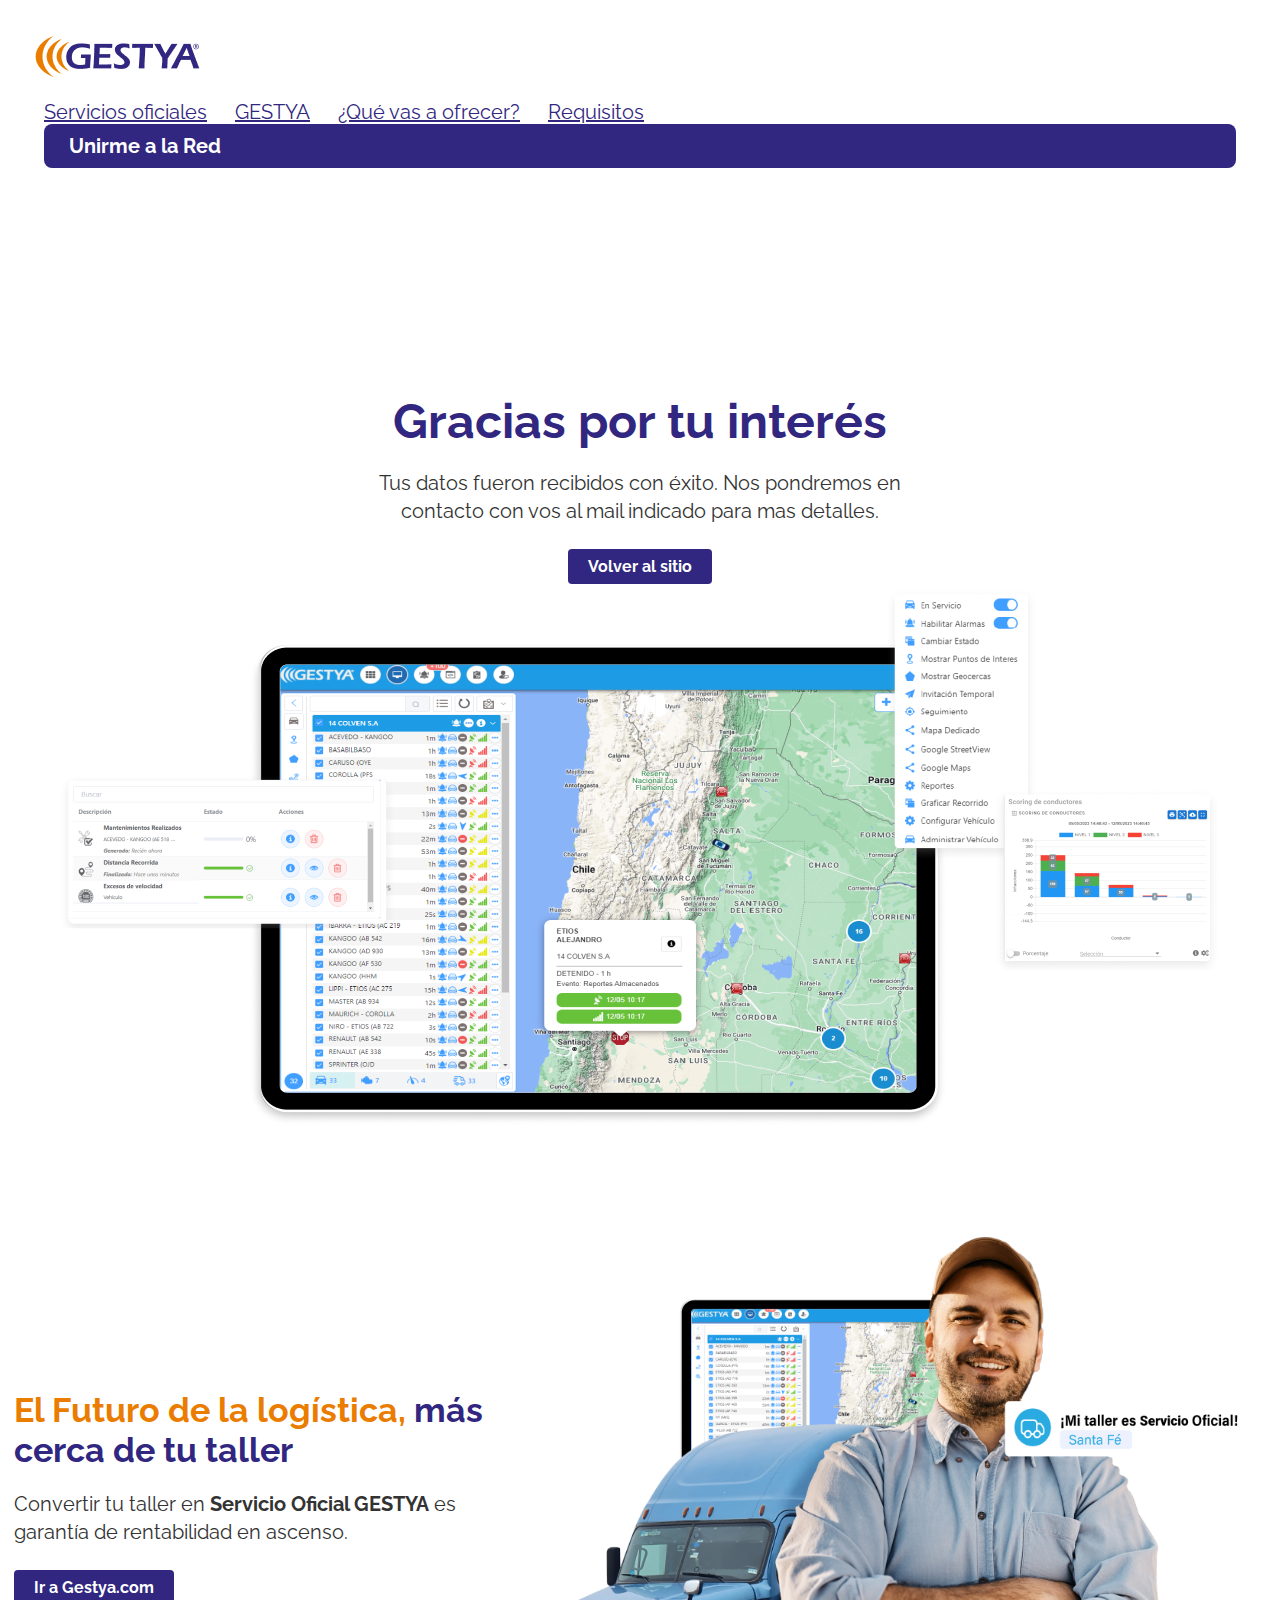
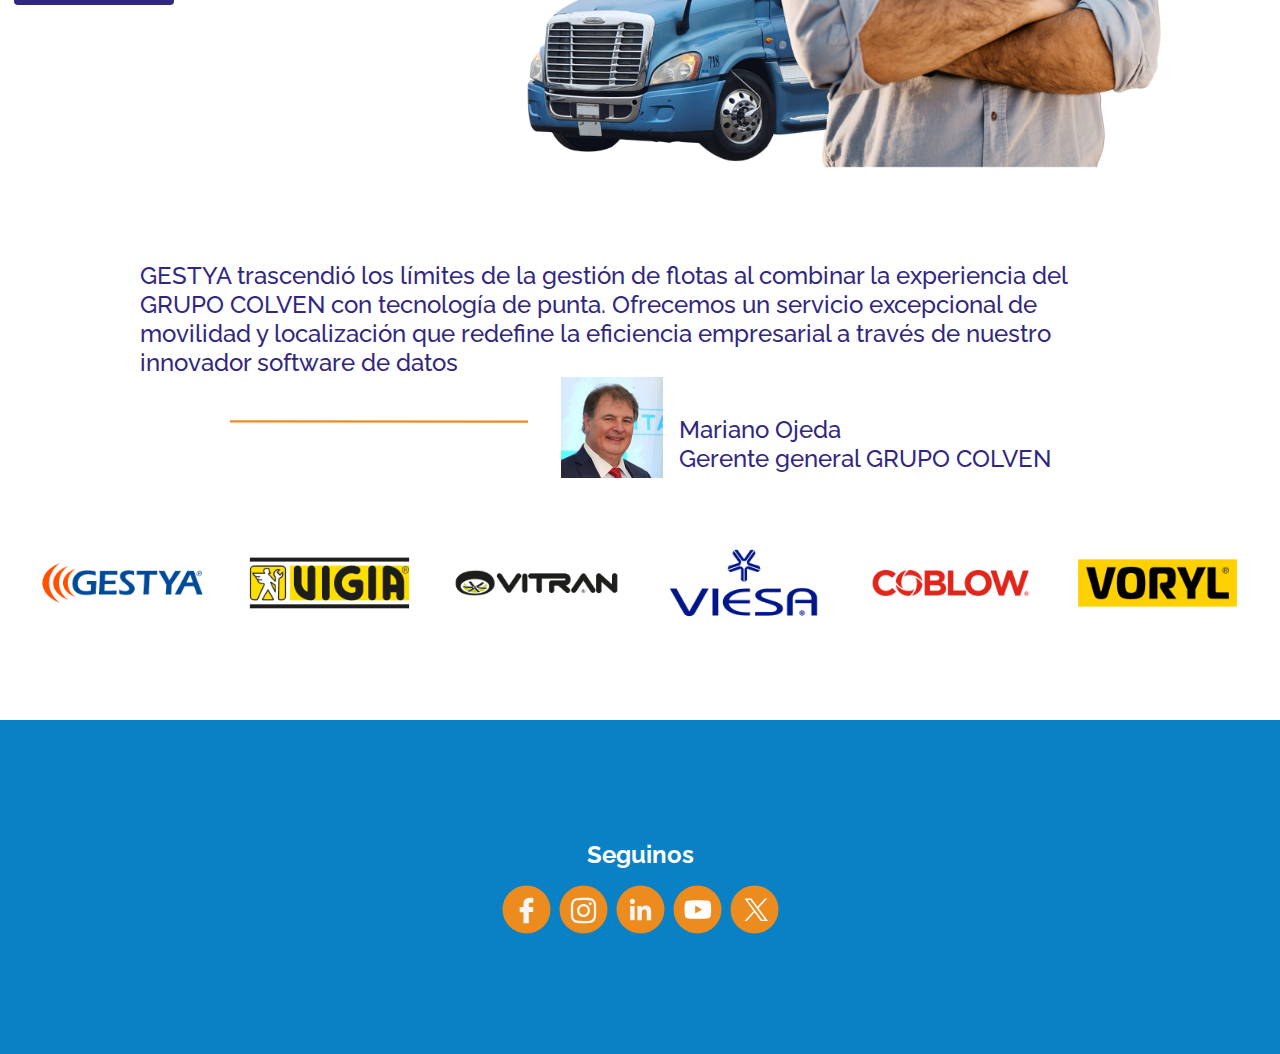
==== gracias.html @ 851769c9 "V1.7 I'm gettings the final details done." ====
<!DOCTYPE html>
<html lang="en">
  <head>
    <meta charset="UTF-8" />
    <meta http-equiv="X-UA-Compatible" content="IE=edge" />
    <meta name="viewport" content="width=device-width, initial-scale=1.0" />
    <meta name="description" content="" />
    <title>Gestya | Gracias</title>
    <link rel="icon" href="./media/favicon.png" />
    <link
      href="https://cdn.jsdelivr.net/npm/bootstrap@5.3.0-alpha3/dist/css/bootstrap.min.css"
      rel="stylesheet"
      integrity="sha384-KK94CHFLLe+nY2dmCWGMq91rCGa5gtU4mk92HdvYe+M/SXH301p5ILy+dN9+nJOZ"
      crossorigin="anonymous"
    />
    <script
      src="https://cdn.jsdelivr.net/npm/bootstrap@5.3.0-alpha3/dist/js/bootstrap.bundle.min.js"
      integrity="sha384-ENjdO4Dr2bkBIFxQpeoTz1HIcje39Wm4jDKdf19U8gI4ddQ3GYNS7NTKfAdVQSZe"
      crossorigin="anonymous"
    ></script>
    <link rel="stylesheet" type="text/css" href="css/styles.css" />
  </head>
  <body>
    <header class="header">
      <nav class="navbar navbar-expand-xl fixed-top">
        <div class="container-fluid">
          <a href="#"
            ><img src="./media/banner_01.png" alt="logo de GESTYA"
          /></a>
          <button
            class="navbar-toggler"
            type="button"
            data-bs-toggle="collapse"
            data-bs-target="#navbarNavAltMarkup"
            aria-controls="navbarNavAltMarkup"
            aria-expanded="false"
            aria-label="Toggle navigation"
          >
            <span class="navbar-toggler-icon"></span>
          </button>
          <div class="collapse navbar-collapse" id="navbarNavAltMarkup">
            <div class="navbar-nav">
              <a class="nav-link" href="#">Servicios oficiales</a>
              <a class="nav-link" href="#">GESTYA</a>
              <a class="nav-link" href="#">¿Qué vas a ofrecer?</a>
              <a class="nav-link" href="#">Requisitos</a>
              <a class="nav-link button-primary" href="#">Unirme a la Red</a>
            </div>
          </div>
        </div>
      </nav>
    </header>
    <div class="gracias">
      <section class="gracias__hero">
        <div class="hero__content-header">
          <h1>Gracias por tu interés</h1>
          <p>
            Tus datos fueron recibidos con éxito. Nos pondremos en contacto con
            vos al mail indicado para mas detalles.
          </p>
          <a class="button-primary" href="#">Volver al sitio</a>
        </div>
        <div class="hero__content-image">
          <img src="./media/tablet_02-lg.png" alt="" />
        </div>
      </section>
      <div class="wrapper">
        <section class="gracias__M1">
          <div class="M1__content-header">
            <h2>
              <span class="text-orange">El Futuro de la logística,</span> más
              cerca de tu taller
            </h2>
            <p>
              Convertir tu taller en <span>Servicio Oficial GESTYA</span> es
              garantía de rentabilidad en ascenso.
            </p>
            <a href="#" class="button-primary">Ir a Gestya.com</a>
          </div>
          <div class="M1__content-image">
            <img src="./media/hero-xl.png" alt="" />
          </div>
        </section>
      </div>
      <div class="wrapper">
        <section class="gracias__M2">
          <div class="M2__content-main">
            <p>
              GESTYA trascendió los límites de la gestión de flotas al combinar
              la experiencia del GRUPO COLVEN con tecnología de punta. Ofrecemos
              un servicio excepcional de movilidad y localización que redefine
              la eficiencia empresarial a través de nuestro innovador software
              de datos
            </p>
            <div class="main__block">
              <img src="./media/line-orange.svg" alt="" class="line" />
              <img src="./media/mariano.png" alt="" class="picture" />
              <p>
                <span>Mariano Ojeda</span> <br />Gerente general GRUPO COLVEN
              </p>
            </div>
          </div>
          <div class="M2__content-brands">
            <img src="./media/brand-01.png" alt="" />
            <img src="./media/brand-02.png" alt="" />
            <img src="./media/brand-03.png" alt="" />
            <img src="./media/brand-04.png" alt="" />
            <img src="./media/brand-05.png" alt="" />
            <img src="./media/brand-06.png" alt="" />
          </div>
        </section>
      </div>
    </div>
    <footer>
      <p>Seguinos</p>
      <div class="footer__social">
        <a href="#"><img src="./media/facebook.svg" alt="" /></a>
        <a href="#"><img src="./media/instagram.svg" alt="" /></a>
        <a href="#"><img src="./media/linkedin.svg" alt="" /></a>
        <a href="#"><img src="./media/youtube.svg" alt="" /></a>
        <a href=""><img src="./media/x.svg" alt="" /></a>
      </div>
      <div class="footer_copyright"></div>
    </footer>
  </body>
</html>
---- css/styles.css ----
@charset "UTF-8";
@import url("https://fonts.googleapis.com/css2?family=Raleway:ital,wght@0,300;0,400;0,500;0,700;1,300;1,400;1,500;1,700&display=swap");
@import url("https://fonts.googleapis.com/css2?family=Inter:wght@400;500;600;700&display=swap");
/* General styling */
*,
::after,
::before {
  -webkit-box-sizing: border-box;
          box-sizing: border-box;
  margin: 0;
  padding: 0;
  scroll-behavior: smooth;
}

body {
  font-family: "Raleway", sans-serif;
  min-height: 100vh;
}

img,
picture,
svg,
video {
  display: block;
  max-width: 100%;
}

/* Aplico font:inherit y margin:0 a estos elementos para asegurarme su reseteo (también por si uso Bootstrap) */
h1,
h2,
h3,
h4,
h5,
h6,
p,
input,
textarea,
button,
select {
  font: inherit;
  margin: 0;
}

.button-primary {
  background-color: #312780;
  border-radius: 0.5rem;
  color: #fff;
  font-weight: 700;
  padding: 0.5em 1.25em;
  text-decoration: none;
}
.button-primary:hover {
  background-color: #004f7b;
  color: #fff;
}

.text-bold {
  font-weight: 700;
}

.text-orange {
  color: #ea7d00;
}

.text-underline {
  text-decoration: underline;
}

.wrapper {
  /* Agrego un wrapper de max-width 1600px para lidiar con el stretching en dispositivos grandes */
  margin: 0 auto;
  max-width: 1600px;
}

.header nav {
  background-color: #fff;
  padding: 1.25rem 0.75rem;
}
@media only screen and (min-width: 1200px) {
  .header nav {
    padding: 1.25rem 2rem;
  }
}
@media only screen and (min-width: 1500px) {
  .header nav {
    padding: 1.25rem 4rem;
  }
}
.header nav .container-fluid {
  padding-bottom: 0.75rem;
  padding-top: 0.75rem;
}
.header nav .container-fluid .navbar-toggler {
  border: 0;
  font-size: 1rem;
}
.header nav .container-fluid .navbar-toggler:focus {
  -webkit-box-shadow: none;
          box-shadow: none;
}
.header nav .container-fluid .navbar-toggler .navbar-toggler-icon {
  background-image: url("./../media/hamburger.svg");
}
@media only screen and (min-width: 1200px) {
  .header nav .container-fluid .navbar-collapse {
    -webkit-box-pack: end;
        -ms-flex-pack: end;
            justify-content: flex-end;
  }
}
.header nav .container-fluid .navbar-collapse .navbar-nav {
  -webkit-box-align: end;
      -ms-flex-align: end;
          align-items: flex-end;
}
@media only screen and (min-width: 1200x) {
  .header nav .container-fluid .navbar-collapse .navbar-nav {
    -webkit-box-align: center;
        -ms-flex-align: center;
            align-items: center;
  }
}
.header nav .container-fluid .navbar-collapse .navbar-nav .nav-link {
  color: #312780;
  font-size: 1.25rem;
  margin: 0.25rem 0;
}
@media only screen and (min-width: 1200px) {
  .header nav .container-fluid .navbar-collapse .navbar-nav .nav-link {
    margin: 0 0.75rem;
  }
}
.header nav .container-fluid .navbar-collapse .navbar-nav .nav-link:hover {
  background-color: #efefef;
  color: #000;
}
.header nav .container-fluid .navbar-collapse .navbar-nav .nav-link:last-child {
  -webkit-box-align: center;
      -ms-flex-align: center;
          align-items: center;
  border-radius: 0.5rem;
  color: #fff;
  display: -webkit-box;
  display: -ms-flexbox;
  display: flex;
  padding: 0.5em 1.25em;
}
.header nav .container-fluid .navbar-collapse .navbar-nav .nav-link:last-child:hover {
  background-color: #004f7b;
  color: #fff;
}

#carousel {
  margin: 7.5rem auto 0 auto;
  max-width: 500px;
}
@media only screen and (min-width: 992px) {
  #carousel {
    max-width: none;
  }
  #carousel .carousel-inner {
    display: -webkit-box;
    display: -ms-flexbox;
    display: flex;
    padding: 1em 0;
  }
  #carousel .carousel-item {
    display: block;
    -webkit-box-flex: 0;
        -ms-flex: 0 0 33.333333%;
            flex: 0 0 33.333333%;
    margin-right: 0;
  }
}
#carousel .card {
  border: 0;
  margin: 0 0.75rem 0 0;
}
#carousel .card .card-title {
  background-color: #0981c4;
  color: #fff;
  display: -webkit-box;
  display: -ms-flexbox;
  display: flex;
  -webkit-box-pack: center;
      -ms-flex-pack: center;
          justify-content: center;
  font-weight: 700;
  margin: 0;
  max-width: 250px;
  padding: 0.75em 1.25em;
}
#carousel .carousel-control-prev,
#carousel .carousel-control-next {
  -webkit-box-align: start;
      -ms-flex-align: start;
          align-items: start;
  height: 3rem;
  opacity: 1;
  -webkit-transition: none;
  transition: none;
  top: -5rem;
  width: 3rem;
}
#carousel .carousel-control-prev {
  left: auto;
  right: 3.5rem;
}
#carousel .carousel-control-prev-icon,
#carousel .carousel-control-next-icon {
  border-radius: 50%;
  height: 100%;
  padding: 1em;
  width: 100%;
}
#carousel .carousel-control-prev-icon {
  background-color: #312780;
  background-image: url("./../media/carousel__arrow-left.png");
}
#carousel .carousel-control-next-icon {
  background-color: #004f7b;
  background-image: url("./../media/carousel__arrow-right.png");
}

.main {
  padding-top: 113px;
  /* Como todos los headers de los articles tienen los mismos estilos, los agrupo acá para no repetir código */
}
.main .main__hero {
  -webkit-box-align: center;
      -ms-flex-align: center;
          align-items: center;
  background-image: url("./../media/background-lines-xl.png");
  background-repeat: no-repeat;
  background-size: cover;
  display: -webkit-box;
  display: -ms-flexbox;
  display: flex;
  -webkit-box-orient: vertical;
  -webkit-box-direction: normal;
      -ms-flex-direction: column;
          flex-direction: column;
  -webkit-box-pack: center;
      -ms-flex-pack: center;
          justify-content: center;
  padding: 2rem 0.75rem 0 0.75rem;
}
@media only screen and (min-width: 768px) {
  .main .main__hero {
    -webkit-box-orient: horizontal;
    -webkit-box-direction: normal;
        -ms-flex-direction: row;
            flex-direction: row;
  }
}
.main .main__hero .hero__content-header {
  -webkit-box-align: start;
      -ms-flex-align: start;
          align-items: start;
  -webkit-box-pack: center;
      -ms-flex-pack: center;
          justify-content: center;
  display: -webkit-box;
  display: -ms-flexbox;
  display: flex;
  -webkit-box-orient: vertical;
  -webkit-box-direction: normal;
      -ms-flex-direction: column;
          flex-direction: column;
  max-width: 350px;
}
@media only screen and (min-width: 992px) {
  .main .main__hero .hero__content-header {
    max-width: none;
  }
}
.main .main__hero .hero__content-header h1 {
  color: #312780;
  font-size: 3rem;
  font-weight: 700;
  line-height: 3rem;
}
@media only screen and (min-width: 992px) {
  .main .main__hero .hero__content-header h1 {
    font-size: 4rem;
    line-height: 70px;
  }
}
.main .main__hero .hero__content-header h1 br {
  display: none;
}
@media only screen and (min-width: 768px) {
  .main .main__hero .hero__content-header h1 br {
    display: block;
  }
}
.main .main__hero .hero__content-header .button-primary {
  margin: 1rem 0 0 0;
  max-width: -webkit-fit-content;
  max-width: -moz-fit-content;
  max-width: fit-content;
}
.main .main__hero .hero__content-image {
  display: -webkit-box;
  display: -ms-flexbox;
  display: flex;
  -webkit-box-pack: end;
      -ms-flex-pack: end;
          justify-content: end;
}
@media only screen and (min-width: 768px) {
  .main .main__hero .hero__content-image {
    -ms-flex-preferred-size: 50%;
        flex-basis: 50%;
  }
}
.main .main__hero .hero__content-image img {
  max-width: 800px;
  width: 100%;
}
.main .main__M1 {
  padding: 0 0.75rem;
}
.main .main__M1 .M1__article-quantity {
  display: -webkit-box;
  display: -ms-flexbox;
  display: flex;
  -ms-flex-wrap: wrap;
      flex-wrap: wrap;
  -webkit-box-pack: center;
      -ms-flex-pack: center;
          justify-content: center;
  padding: 7.5rem 0.75rem 0 0.75rem;
}
@media only screen and (min-width: 992px) {
  .main .main__M1 .M1__article-quantity {
    -ms-flex-wrap: nowrap;
        flex-wrap: nowrap;
  }
}
@media only screen and (min-width: 1200px) {
  .main .main__M1 .M1__article-quantity {
    -webkit-box-pack: space-evenly;
        -ms-flex-pack: space-evenly;
            justify-content: space-evenly;
  }
}
.main .main__M1 .M1__article-quantity .quantity__content-info {
  margin: 3rem 0 0 0;
}
@media only screen and (min-width: 992px) {
  .main .main__M1 .M1__article-quantity .quantity__content-info {
    -ms-flex-preferred-size: 50%;
        flex-basis: 50%;
    margin: 0;
  }
}
.main .main__M1 .M1__article-quantity .quantity__content-info .info__block {
  border-top: #ec8c1f 1px solid;
  display: -webkit-box;
  display: -ms-flexbox;
  display: flex;
  padding: 1rem 0;
}
.main .main__M1 .M1__article-quantity .quantity__content-info .info__block:last-of-type {
  border-bottom: #ec8c1f 1px solid;
}
.main .main__M1 .M1__article-quantity .quantity__content-info .info__block img {
  -ms-flex-item-align: center;
      align-self: center;
  width: 50px;
}
.main .main__M1 .M1__article-quantity .quantity__content-info .info__block > div {
  padding: 0 0.25rem 0 1.25rem;
}
.main .main__M1 .M1__article-quantity .quantity__content-info .info__block > div h3 {
  color: #312780;
  font-size: 1.5rem;
  font-weight: 700;
  margin: 0 0 0.5rem 0;
}
.main .main__M1 .M1__article-quantity .quantity__content-info .info__block > div p {
  color: #333;
  font-size: 16px;
  line-height: 22px;
}
.main .main__M1 .M1__article-location {
  display: -webkit-box;
  display: -ms-flexbox;
  display: flex;
  -ms-flex-wrap: wrap;
      flex-wrap: wrap;
  -webkit-box-pack: center;
      -ms-flex-pack: center;
          justify-content: center;
  padding: 7.5rem 0.75rem 0 0.75rem;
}
@media only screen and (min-width: 992px) {
  .main .main__M1 .M1__article-location {
    -ms-flex-wrap: nowrap;
        flex-wrap: nowrap;
  }
}
@media only screen and (min-width: 1200px) {
  .main .main__M1 .M1__article-location {
    -webkit-box-pack: space-evenly;
        -ms-flex-pack: space-evenly;
            justify-content: space-evenly;
  }
}
@media only screen and (min-width: 992px) {
  .main .main__M1 .M1__article-location .location__content-header {
    -ms-flex-preferred-size: 50%;
        flex-basis: 50%;
  }
}
.main .main__M1 .M1__article-location .location__content-info {
  -ms-flex-item-align: center;
      align-self: center;
  display: -webkit-box;
  display: -ms-flexbox;
  display: flex;
  -webkit-box-pack: center;
      -ms-flex-pack: center;
          justify-content: center;
}
@media only screen and (min-width: 992px) {
  .main .main__M1 .M1__article-location .location__content-info {
    -ms-flex-preferred-size: 50%;
        flex-basis: 50%;
  }
}
.main .main__M1 .M1__article-technology {
  display: -webkit-box;
  display: -ms-flexbox;
  display: flex;
  -ms-flex-wrap: wrap;
      flex-wrap: wrap;
  -webkit-box-pack: center;
      -ms-flex-pack: center;
          justify-content: center;
  padding: 7.5rem 0.75rem 0 0.75rem;
}
@media only screen and (min-width: 992px) {
  .main .main__M1 .M1__article-technology {
    -ms-flex-wrap: nowrap;
        flex-wrap: nowrap;
    -webkit-box-pack: space-evenly;
        -ms-flex-pack: space-evenly;
            justify-content: space-evenly;
  }
}
@media only screen and (min-width: 992px) {
  .main .main__M1 .M1__article-technology .technology__content-header {
    -ms-flex-preferred-size: 25%;
        flex-basis: 25%;
  }
}
.main .main__M1 .M1__article-technology .technology__content-header h2 {
  line-height: normal;
  max-width: none;
}
.main .main__M1 .M1__article-technology .technology__content-text {
  display: -webkit-box;
  display: -ms-flexbox;
  display: flex;
  -webkit-box-orient: vertical;
  -webkit-box-direction: normal;
      -ms-flex-direction: column;
          flex-direction: column;
  -webkit-box-pack: center;
      -ms-flex-pack: center;
          justify-content: center;
}
@media only screen and (min-width: 992px) {
  .main .main__M1 .M1__article-technology .technology__content-text {
    -ms-flex-preferred-size: 30%;
        flex-basis: 30%;
  }
}
.main .main__M1 .M1__article-technology .technology__content-text p {
  font-size: 1.5rem;
}
.main .main__M1 .M1__article-technology .technology__content-text a {
  -webkit-box-align: center;
      -ms-flex-align: center;
          align-items: center;
  color: #312780;
  display: -webkit-box;
  display: -ms-flexbox;
  display: flex;
  font-size: 1.25rem;
  font-weight: 700;
  -webkit-box-pack: justify;
      -ms-flex-pack: justify;
          justify-content: space-between;
  margin: 1rem 0 0 0;
  text-decoration: none;
  width: 150px;
}
.main .main__M1 .M1__article-technology .technology__content-text a:hover {
  color: #ec8c1f;
}
.main .main__M1 .M1__article-technology .technology__content-text a:hover svg {
  fill: #ec8c1f;
}
.main .main__M1 .M1__article-technology .technology__content-text a svg {
  fill: #312780;
}
.main .main__M1 .M1__article-technology .technology__content-image {
  display: -webkit-box;
  display: -ms-flexbox;
  display: flex;
  -webkit-box-pack: center;
      -ms-flex-pack: center;
          justify-content: center;
}
@media only screen and (min-width: 992px) {
  .main .main__M1 .M1__article-technology .technology__content-image {
    -ms-flex-preferred-size: 45%;
        flex-basis: 45%;
  }
}
.main .main__M1 .M1__article-control {
  padding: 7.5rem 0.75rem;
}
.main .main__M1 .M1__article-control .control__content-header {
  -webkit-box-align: center;
      -ms-flex-align: center;
          align-items: center;
  display: -webkit-box;
  display: -ms-flexbox;
  display: flex;
  -webkit-box-orient: vertical;
  -webkit-box-direction: normal;
      -ms-flex-direction: column;
          flex-direction: column;
  -webkit-box-pack: center;
      -ms-flex-pack: center;
          justify-content: center;
}
@media only screen and (min-width: 992px) {
  .main .main__M1 .M1__article-control .control__content-header {
    -webkit-box-align: center;
        -ms-flex-align: center;
            align-items: center;
    -webkit-box-orient: horizontal;
    -webkit-box-direction: normal;
        -ms-flex-direction: row;
            flex-direction: row;
    -webkit-box-pack: justify;
        -ms-flex-pack: justify;
            justify-content: space-between;
    margin: 0 auto;
    max-width: 1200px;
  }
}
.main .main__M1 .M1__article-control .control__content-header h2 {
  color: #312780;
  font-size: 34px;
  font-weight: 700;
  line-height: normal;
  width: 260px;
}
.main .main__M1 .M1__article-control .control__content-header > img {
  margin: 1rem 0;
}
@media only screen and (min-width: 992px) {
  .main .main__M1 .M1__article-control .control__content-header > img {
    -ms-flex-item-align: center;
        align-self: center;
    height: 100%;
    -webkit-transform: rotate(90deg);
            transform: rotate(90deg);
    width: 125px;
  }
}
.main .main__M1 .M1__article-control .control__content-header > p {
  color: #333;
  font-size: 1.5rem;
  line-height: 34px;
}
@media only screen and (min-width: 992px) {
  .main .main__M1 .M1__article-control .control__content-header > p {
    max-width: 500px;
  }
}
@media only screen and (min-width: 1200px) {
  .main .main__M1 .M1__article-control .control__content-header > p {
    max-width: 725px;
  }
}
.main .quantity__content-header,
.main .location__content-header,
.main .technology__content-header {
  -webkit-box-align: center;
      -ms-flex-align: center;
          align-items: center;
  display: -webkit-box;
  display: -ms-flexbox;
  display: flex;
  -webkit-box-orient: vertical;
  -webkit-box-direction: normal;
      -ms-flex-direction: column;
          flex-direction: column;
  -webkit-box-pack: center;
      -ms-flex-pack: center;
          justify-content: center;
  max-width: 475px;
}
@media only screen and (min-width: 768px) {
  .main .quantity__content-header,
  .main .location__content-header,
  .main .technology__content-header {
    -webkit-box-align: start;
        -ms-flex-align: start;
            align-items: flex-start;
    -ms-flex-preferred-size: 50%;
        flex-basis: 50%;
    margin: 0 1rem 0 0;
    max-width: 500px;
  }
}
.main .quantity__content-header h2,
.main .location__content-header h2,
.main .technology__content-header h2 {
  color: #312780;
  font-size: 34px;
  font-weight: 700;
  line-height: normal;
  max-width: 360px;
}
.main .quantity__content-header p,
.main .location__content-header p,
.main .technology__content-header p {
  color: #333;
  font-size: 1.5rem;
  line-height: 34px;
  margin: 1rem 0;
}
.main .quantity__content-header ul,
.main .location__content-header ul,
.main .technology__content-header ul {
  list-style-image: url("./../media/bullet.svg");
  margin: 0 auto 0 0;
  padding: 0 0 0 1rem;
}
.main .quantity__content-header ul li,
.main .location__content-header ul li,
.main .technology__content-header ul li {
  color: #312780;
  font-size: 1.5rem;
  font-weight: 700;
  line-height: 34px;
}
.main .quantity__content-header a,
.main .location__content-header a,
.main .technology__content-header a {
  margin: 1rem 0;
}
.main .main__M2 {
  background-color: #0981c4;
  display: -webkit-box;
  display: -ms-flexbox;
  display: flex;
  -webkit-box-orient: vertical;
  -webkit-box-direction: normal;
      -ms-flex-direction: column;
          flex-direction: column;
  padding: 5rem 0.75rem;
}
@media only screen and (min-width: 992px) {
  .main .main__M2 {
    -webkit-box-orient: horizontal;
    -webkit-box-direction: normal;
        -ms-flex-direction: row;
            flex-direction: row;
    padding: 5rem 1.5rem;
  }
}
@media only screen and (min-width: 1200px) {
  .main .main__M2 {
    -webkit-box-pack: space-evenly;
        -ms-flex-pack: space-evenly;
            justify-content: space-evenly;
  }
}
@media only screen and (min-width: 992px) {
  .main .main__M2 .M2__content-header {
    -ms-flex-preferred-size: 50%;
        flex-basis: 50%;
    max-width: 700px;
  }
}
.main .main__M2 .M2__content-header > img {
  max-width: 150px;
}
.main .main__M2 .M2__content-header h2 {
  color: #fff;
  font-size: 4rem;
  font-weight: 700;
  line-height: normal;
  margin: 1rem 0;
}
.main .main__M2 .M2__content-header p {
  color: #fff;
  font-size: 1.5rem;
  margin: 1rem 0;
}
@media only screen and (min-width: 1200px) {
  .main .main__M2 .M2__content-header p {
    max-width: 500px;
  }
}
.main .main__M2 .M2__content-header p:last-of-type {
  font-weight: 500;
  margin: 1rem 0;
}
.main .main__M2 .M2__content-header > div {
  display: -webkit-box;
  display: -ms-flexbox;
  display: flex;
  -ms-flex-wrap: wrap;
      flex-wrap: wrap;
  -webkit-box-pack: center;
      -ms-flex-pack: center;
          justify-content: center;
}
@media only screen and (min-width: 992px) {
  .main .main__M2 .M2__content-header > div {
    -webkit-box-pack: start;
        -ms-flex-pack: start;
            justify-content: start;
  }
}
.main .main__M2 .M2__content-header > div img {
  max-width: 125px;
  width: 100%;
}
.main .main__M2 .M2__content-info {
  display: -webkit-box;
  display: -ms-flexbox;
  display: flex;
  -webkit-box-orient: vertical;
  -webkit-box-direction: normal;
      -ms-flex-direction: column;
          flex-direction: column;
}
@media only screen and (min-width: 992px) {
  .main .main__M2 .M2__content-info {
    -webkit-box-align: center;
        -ms-flex-align: center;
            align-items: center;
    -ms-flex-preferred-size: 50%;
        flex-basis: 50%;
    max-width: 800px;
  }
}
.main .main__M2 .M2__content-info .info__container {
  -webkit-box-align: center;
      -ms-flex-align: center;
          align-items: center;
  display: -webkit-box;
  display: -ms-flexbox;
  display: flex;
  margin: 2rem 0;
}
@media only screen and (min-width: 992px) {
  .main .main__M2 .M2__content-info .info__container {
    margin: 0 0 2rem 0;
    max-width: 700px;
  }
}
.main .main__M2 .M2__content-info .info__container svg {
  -ms-flex-negative: 0;
      flex-shrink: 0;
  margin: 0;
}
.main .main__M2 .M2__content-info .info__container p {
  color: #fff;
  font-size: 1.5rem;
  font-weight: 600;
  line-height: 34px;
  margin: 0 0 0 1rem;
}
.main .main__M2 .M2__content-info > img {
  margin: 0 auto;
  max-width: 400px;
  width: 100%;
}
@media only screen and (min-width: 992px) {
  .main .main__M2 .M2__content-info > img {
    max-width: none;
    width: 100%;
  }
}
.main .main__M3 {
  padding: 7.5rem 0 0 0;
}
@media only screen and (min-width: 1200px) {
  .main .main__M3 .M3__article-you {
    display: -webkit-box;
    display: -ms-flexbox;
    display: flex;
    -webkit-box-pack: space-evenly;
        -ms-flex-pack: space-evenly;
            justify-content: space-evenly;
  }
}
.main .main__M3 .M3__article-you .you__content-header {
  margin: 0 auto;
  max-width: 375px;
  padding: 0 0.75rem;
}
@media only screen and (min-width: 992px) {
  .main .main__M3 .M3__article-you .you__content-header {
    max-width: 530px;
  }
}
@media only screen and (min-width: 1200px) {
  .main .main__M3 .M3__article-you .you__content-header {
    margin: 0 0 0 3rem;
  }
}
.main .main__M3 .M3__article-you .you__content-header h2 {
  color: #312780;
  font-size: 3rem;
  font-weight: 700;
  line-height: normal;
}
.main .main__M3 .M3__article-you .you__content-header > p {
  font-size: 1.5rem;
  line-height: 34px;
  margin: 2rem 0;
}
.main .main__M3 .M3__article-you .you__content-image.mobile {
  -webkit-box-align: center;
      -ms-flex-align: center;
          align-items: center;
  display: -webkit-box;
  display: -ms-flexbox;
  display: flex;
  -webkit-box-orient: vertical;
  -webkit-box-direction: normal;
      -ms-flex-direction: column;
          flex-direction: column;
  max-width: 400px;
  margin: 7.5rem auto 0 auto;
  position: relative;
}
@media only screen and (min-width: 1200px) {
  .main .main__M3 .M3__article-you .you__content-image.mobile {
    display: none;
  }
}
.main .main__M3 .M3__article-you .you__content-image.mobile > img:nth-of-type(1) {
  left: 0;
  max-width: 80px;
  position: absolute;
  top: -82.52px; /* Tiene que ser exactamente el alto del svg */
}
.main .main__M3 .M3__article-you .you__content-image.mobile > img:nth-of-type(2), .main .main__M3 .M3__article-you .you__content-image.mobile > img:nth-of-type(3) {
  width: 100%;
}
.main .main__M3 .M3__article-you .you__content-image.mobile .image_block {
  display: -webkit-box;
  display: -ms-flexbox;
  display: flex;
  -webkit-box-orient: vertical;
  -webkit-box-direction: normal;
      -ms-flex-direction: column;
          flex-direction: column;
  margin: 0 auto;
  max-width: -webkit-fit-content;
  max-width: -moz-fit-content;
  max-width: fit-content;
  padding: 2rem 0;
}
@media only screen and (min-width: 576px) {
  .main .main__M3 .M3__article-you .you__content-image.mobile .image_block {
    margin: 0 0 0 -50px;
  }
}
.main .main__M3 .M3__article-you .you__content-image.mobile .image_block p {
  color: #312780;
  font-family: "Inter", sans-serif;
  font-weight: 700;
  margin: 0 0 1rem 0;
}
.main .main__M3 .M3__article-you .you__content-image.mobile .image_block .bar {
  -webkit-box-align: center;
      -ms-flex-align: center;
          align-items: center;
  background-color: #0981c4;
  border-radius: 2rem;
  display: -webkit-box;
  display: -ms-flexbox;
  display: flex;
  height: 20px;
  margin: 0 0 1rem 0;
  position: relative;
  width: 75%;
}
@media only screen and (min-width: 576px) {
  .main .main__M3 .M3__article-you .you__content-image.mobile .image_block .bar {
    min-width: 300px;
  }
}
.main .main__M3 .M3__article-you .you__content-image.mobile .image_block .bar:last-of-type {
  margin: 0;
}
.main .main__M3 .M3__article-you .you__content-image.mobile .image_block .bar::after {
  color: #ec8c1f;
  content: "100%";
  font-weight: 700;
  margin: 0 0 0 1rem;
  right: -50px;
  position: absolute;
}
.main .main__M3 .M3__article-you .you__content-image.desktop {
  background-image: url("./../media/collage-lg.png");
  background-position: center;
  background-repeat: no-repeat;
  background-size: cover;
  display: none;
  min-height: 750px;
}
@media only screen and (min-width: 1200px) {
  .main .main__M3 .M3__article-you .you__content-image.desktop {
    display: -webkit-box;
    display: -ms-flexbox;
    display: flex;
    -ms-flex-preferred-size: 70%;
        flex-basis: 70%;
    max-width: 700px;
  }
}
.main .main__M3 .M3__article-you .you__content-image.desktop .image_block {
  background-color: #fff;
  border-radius: 1rem;
  display: -webkit-box;
  display: -ms-flexbox;
  display: flex;
  -webkit-box-orient: vertical;
  -webkit-box-direction: normal;
      -ms-flex-direction: column;
          flex-direction: column;
  max-width: -webkit-fit-content;
  max-width: -moz-fit-content;
  max-width: fit-content;
  padding: 2rem 0;
}
@media only screen and (min-width: 1200px) {
  .main .main__M3 .M3__article-you .you__content-image.desktop .image_block {
    display: -webkit-box;
    display: -ms-flexbox;
    display: flex;
    margin: 6.5rem auto auto 2rem;
    max-width: none;
    width: 400px;
  }
}
.main .main__M3 .M3__article-you .you__content-image.desktop .image_block p {
  color: #312780;
  font-family: "Inter", sans-serif;
  font-weight: 700;
  margin: 0 0 1rem 0;
}
.main .main__M3 .M3__article-you .you__content-image.desktop .image_block .bar {
  -webkit-box-align: center;
      -ms-flex-align: center;
          align-items: center;
  background-color: #0981c4;
  border-radius: 2rem;
  display: -webkit-box;
  display: -ms-flexbox;
  display: flex;
  height: 20px;
  margin: 0 0 1rem 0;
  min-width: 300px;
  position: relative;
  width: 75%;
}
.main .main__M3 .M3__article-you .you__content-image.desktop .image_block .bar:last-of-type {
  margin: 0;
}
.main .main__M3 .M3__article-you .you__content-image.desktop .image_block .bar::after {
  color: #ec8c1f;
  content: "100%";
  font-weight: 700;
  margin: 0 0 0 1rem;
  right: -50px;
  position: absolute;
}
.main .main__M3 .M3__article-we {
  padding: 7.5rem 0 0 0;
  position: relative;
}
.main .main__M3 .M3__article-we .we__content-header {
  -webkit-box-align: start;
      -ms-flex-align: start;
          align-items: start;
  display: -webkit-box;
  display: -ms-flexbox;
  display: flex;
  -webkit-box-orient: vertical;
  -webkit-box-direction: normal;
      -ms-flex-direction: column;
          flex-direction: column;
  -webkit-box-pack: center;
      -ms-flex-pack: center;
          justify-content: center;
  margin: 0 auto;
  max-width: 500px;
  padding: 0 0.75rem;
}
@media only screen and (min-width: 992px) {
  .main .main__M3 .M3__article-we .we__content-header {
    -webkit-box-align: center;
        -ms-flex-align: center;
            align-items: center;
    -webkit-box-orient: horizontal;
    -webkit-box-direction: normal;
        -ms-flex-direction: row;
            flex-direction: row;
    -webkit-box-pack: justify;
        -ms-flex-pack: justify;
            justify-content: space-between;
    max-width: 1200px;
    padding: 0 2rem;
  }
}
@media only screen and (min-width: 1366px) {
  .main .main__M3 .M3__article-we .we__content-header {
    max-width: 1300px;
  }
}
.main .main__M3 .M3__article-we .we__content-header h2 {
  color: #312780;
  font-size: 34px;
  font-weight: 700;
  line-height: normal;
}
.main .main__M3 .M3__article-we .we__content-header > svg {
  margin: 0 0 0 3rem;
  -webkit-transform: rotate(90deg);
          transform: rotate(90deg);
}
@media only screen and (min-width: 992px) {
  .main .main__M3 .M3__article-we .we__content-header > svg {
    margin: 0 1rem;
    -webkit-transform: none;
            transform: none;
  }
}
.main .main__M3 .M3__article-we .we__content-header > p {
  color: #333;
  font-size: 1.5rem;
  line-height: 34px;
  max-width: 525px;
}
.main .main__M3 .M3__article-we .we__content-main {
  -ms-flex-line-pack: center;
      align-content: center;
  display: -webkit-box;
  display: -ms-flexbox;
  display: flex;
  -webkit-box-orient: vertical;
  -webkit-box-direction: normal;
      -ms-flex-direction: column;
          flex-direction: column;
  -webkit-box-pack: center;
      -ms-flex-pack: center;
          justify-content: center;
  margin: 5rem auto 0 auto;
  max-width: -webkit-fit-content;
  max-width: -moz-fit-content;
  max-width: fit-content;
  padding: 0 0.75rem;
  width: 100%;
}
@media only screen and (min-width: 992px) {
  .main .main__M3 .M3__article-we .we__content-main {
    -webkit-box-orient: horizontal;
    -webkit-box-direction: normal;
        -ms-flex-direction: row;
            flex-direction: row;
    -ms-flex-wrap: wrap;
        flex-wrap: wrap;
    -webkit-box-pack: start;
        -ms-flex-pack: start;
            justify-content: start;
    max-width: 750px;
    padding: 0;
  }
}
@media only screen and (min-width: 1366px) {
  .main .main__M3 .M3__article-we .we__content-main {
    -ms-flex-line-pack: start;
        align-content: start;
    height: 800px;
    max-width: 1300px;
  }
}
.main .main__M3 .M3__article-we .we__content-main .main__block {
  border-top: #0981c4 1px solid;
  max-width: 450px;
  padding: 2.5rem 0;
  width: 100%;
}
@media only screen and (min-width: 992px) {
  .main .main__M3 .M3__article-we .we__content-main .main__block {
    -ms-flex-preferred-size: 45%;
        flex-basis: 45%;
    margin: 0 auto;
  }
}
@media only screen and (min-width: 1366px) {
  .main .main__M3 .M3__article-we .we__content-main .main__block {
    -ms-flex-preferred-size: 30%;
        flex-basis: 30%;
  }
}
@media only screen and (min-width: 992px) {
  .main .main__M3 .M3__article-we .we__content-main .main__block:nth-of-type(1) h3, .main .main__M3 .M3__article-we .we__content-main .main__block:nth-of-type(2) h3, .main .main__M3 .M3__article-we .we__content-main .main__block:nth-of-type(4) h3 {
    margin-bottom: 3.5rem;
  }
}
@media only screen and (min-width: 1366px) {
  .main .main__M3 .M3__article-we .we__content-main .main__block:nth-of-type(4) {
    margin: 0 0 0 1.25rem;
  }
}
@media only screen and (min-width: 992px) {
  .main .main__M3 .M3__article-we .we__content-main .main__block:last-of-type {
    margin: 0 auto 0 1rem;
  }
}
@media only screen and (min-width: 1366px) {
  .main .main__M3 .M3__article-we .we__content-main .main__block:last-of-type {
    margin: 0 0 0 2.75rem;
  }
}
.main .main__M3 .M3__article-we .we__content-main .main__block h3 {
  color: #312780;
  font-size: 1.75rem;
  font-weight: 700;
  line-height: normal;
  margin: 1rem 0 1.5rem 0;
}
.main .main__M3 .M3__article-we .we__content-main .main__block p {
  color: #333;
}
.main .main__M3 .M3__article-we > img {
  margin: 0 0 0 auto;
  max-width: 400px;
  width: 100%;
}
@media only screen and (min-width: 992px) {
  .main .main__M3 .M3__article-we > img {
    bottom: 0;
    max-width: 325px;
    position: absolute;
    right: 0;
  }
}
@media only screen and (min-width: 1200px) {
  .main .main__M3 .M3__article-we > img {
    max-width: 375px;
  }
}
@media only screen and (min-width: 1366px) {
  .main .main__M3 .M3__article-we > img {
    max-width: 500px;
  }
}
.main .main__M4 {
  display: -webkit-box;
  display: -ms-flexbox;
  display: flex;
  -webkit-box-orient: vertical;
  -webkit-box-direction: normal;
      -ms-flex-flow: column wrap;
          flex-flow: column wrap;
  -webkit-box-pack: center;
      -ms-flex-pack: center;
          justify-content: center;
  margin: 7.5rem 0 0 0;
}
@media only screen and (min-width: 992px) {
  .main .main__M4 {
    -webkit-box-orient: horizontal;
    -webkit-box-direction: normal;
        -ms-flex-flow: row nowrap;
            flex-flow: row nowrap;
  }
}
.main .main__M4 .M4__content-info {
  -webkit-box-align: center;
      -ms-flex-align: center;
          align-items: center;
  background-color: #ec8c1f;
  color: #fff;
  display: -webkit-box;
  display: -ms-flexbox;
  display: flex;
  -webkit-box-orient: vertical;
  -webkit-box-direction: normal;
      -ms-flex-direction: column;
          flex-direction: column;
  -webkit-box-pack: center;
      -ms-flex-pack: center;
          justify-content: center;
  padding: 5rem 0.75rem;
}
@media only screen and (min-width: 992px) {
  .main .main__M4 .M4__content-info {
    -ms-flex-preferred-size: 40%;
        flex-basis: 40%;
  }
}
.main .main__M4 .M4__content-info .info__container {
  display: -webkit-box;
  display: -ms-flexbox;
  display: flex;
  -webkit-box-orient: vertical;
  -webkit-box-direction: normal;
      -ms-flex-direction: column;
          flex-direction: column;
  max-width: 350px;
}
.main .main__M4 .M4__content-info .info__container h2 {
  font-size: 3rem;
  font-weight: 700;
  line-height: normal;
}
.main .main__M4 .M4__content-info .info__container p {
  font-size: 1.75rem;
  line-height: 34px;
  font-weight: 500;
  margin: 2rem 0;
}
.main .main__M4 .M4__content-info .info__container .button-primary {
  max-width: -webkit-fit-content;
  max-width: -moz-fit-content;
  max-width: fit-content;
}
.main .main__M4 .M4__content-video {
  background-color: #333;
  color: #333;
  padding: 5rem 0.75rem;
}
@media only screen and (min-width: 992px) {
  .main .main__M4 .M4__content-video {
    -ms-flex-preferred-size: 60%;
        flex-basis: 60%;
  }
}
.main .main__M5 {
  padding: 7.5rem 0.75rem;
}
.main .main__M5 .M5__content-header {
  -webkit-box-align: center;
      -ms-flex-align: center;
          align-items: center;
  display: -webkit-box;
  display: -ms-flexbox;
  display: flex;
  -webkit-box-orient: vertical;
  -webkit-box-direction: normal;
      -ms-flex-direction: column;
          flex-direction: column;
}
@media only screen and (min-width: 1200px) {
  .main .main__M5 .M5__content-header {
    -webkit-box-orient: horizontal;
    -webkit-box-direction: normal;
        -ms-flex-direction: row;
            flex-direction: row;
    -webkit-box-pack: center;
        -ms-flex-pack: center;
            justify-content: center;
  }
}
.main .main__M5 .M5__content-header .header__text {
  max-width: 375px;
  padding: 0 0.75rem;
}
@media only screen and (min-width: 992px) {
  .main .main__M5 .M5__content-header .header__text {
    max-width: 600px;
  }
}
@media only screen and (min-width: 1200px) {
  .main .main__M5 .M5__content-header .header__text {
    -ms-flex-preferred-size: 45%;
        flex-basis: 45%;
    margin: 0 0 0 3rem;
  }
}
.main .main__M5 .M5__content-header .header__text h2 {
  color: #312780;
  font-size: 3rem;
  font-weight: 700;
  line-height: normal;
}
.main .main__M5 .M5__content-header .header__text > p {
  color: #333;
  font-size: 1.5rem;
  line-height: 34px;
  margin: 2rem 0;
}
.main .main__M5 .M5__content-header .header__image {
  display: -webkit-box;
  display: -ms-flexbox;
  display: flex;
}
@media only screen and (min-width: 1200px) {
  .main .main__M5 .M5__content-header .header__image .mobile {
    display: none;
  }
}
.main .main__M5 .M5__content-header .header__image .desktop {
  display: none;
}
@media only screen and (min-width: 1200px) {
  .main .main__M5 .M5__content-header .header__image .desktop {
    display: block;
  }
}
.main .main__M5 .M5__content-cards {
  -webkit-box-align: center;
      -ms-flex-align: center;
          align-items: center;
  display: -webkit-box;
  display: -ms-flexbox;
  display: flex;
  -webkit-box-orient: vertical;
  -webkit-box-direction: normal;
      -ms-flex-direction: column;
          flex-direction: column;
}
@media only screen and (min-width: 1200px) {
  .main .main__M5 .M5__content-cards {
    -webkit-box-orient: horizontal;
    -webkit-box-direction: normal;
        -ms-flex-direction: row;
            flex-direction: row;
    -ms-flex-wrap: wrap;
        flex-wrap: wrap;
    -webkit-box-pack: center;
        -ms-flex-pack: center;
            justify-content: center;
  }
}
.main .main__M5 .M5__content-cards .cards__container {
  display: -webkit-box;
  display: -ms-flexbox;
  display: flex;
  -webkit-box-orient: vertical;
  -webkit-box-direction: normal;
      -ms-flex-direction: column;
          flex-direction: column;
  -webkit-box-pack: center;
      -ms-flex-pack: center;
          justify-content: center;
  max-width: -webkit-fit-content;
  max-width: -moz-fit-content;
  max-width: fit-content;
}
@media only screen and (min-width: 768px) {
  .main .main__M5 .M5__content-cards .cards__container {
    -webkit-box-orient: horizontal;
    -webkit-box-direction: normal;
        -ms-flex-direction: row;
            flex-direction: row;
  }
}
@media only screen and (min-width: 768px) {
  .main .main__M5 .M5__content-cards .cards__container:first-of-type .container__card:nth-child(1) {
    margin: 0 1rem 1rem 0;
  }
  .main .main__M5 .M5__content-cards .cards__container:first-of-type .container__card:nth-child(2) {
    margin: 0 0 1rem 0;
  }
}
@media only screen and (min-width: 1200px) {
  .main .main__M5 .M5__content-cards .cards__container:first-of-type .container__card:nth-child(1), .main .main__M5 .M5__content-cards .cards__container:first-of-type .container__card:nth-child(2) {
    margin: 0 1rem 0 0;
  }
}
@media only screen and (min-width: 768px) {
  .main .main__M5 .M5__content-cards .cards__container:last-of-type .container__card:nth-child(1) {
    margin: 0 1rem 0 0;
  }
  .main .main__M5 .M5__content-cards .cards__container:last-of-type .container__card:nth-child(2) {
    margin: 0;
  }
}
.main .main__M5 .M5__content-cards .cards__container .container__card {
  -webkit-box-shadow: 0px 4px 10px 0px rgba(164, 162, 162, 0.25);
          box-shadow: 0px 4px 10px 0px rgba(164, 162, 162, 0.25);
  height: 345px;
  margin: 0 0 1rem 0;
  max-width: 250px;
  padding: 2rem;
}
.main .main__M5 .M5__content-cards .cards__container .container__card h3 {
  color: #312780;
  font-size: 1.5rem;
  font-weight: 700;
  line-height: normal;
  margin: 1rem 0 2rem 0;
}
.main .main__M5 .M5__content-cards .cards__container .container__card p {
  line-height: 24px;
}
.main .main__M6 .M6__content-header {
  background-image: url("./../media/background-tires-500.png");
  background-position: center;
  background-repeat: no-repeat;
  background-size: cover;
  color: #fff;
  display: -webkit-box;
  display: -ms-flexbox;
  display: flex;
  -webkit-box-orient: vertical;
  -webkit-box-direction: normal;
      -ms-flex-direction: column;
          flex-direction: column;
  -webkit-box-pack: center;
      -ms-flex-pack: center;
          justify-content: center;
  padding: 7.5rem 0.75rem;
}
@media only screen and (min-width: 500px) {
  .main .main__M6 .M6__content-header {
    background-image: url("./../media/background-tires-800.png");
  }
}
@media only screen and (min-width: 800px) {
  .main .main__M6 .M6__content-header {
    background-image: url("./../media/background-tires-1200.png");
  }
}
@media only screen and (min-width: 1200px) {
  .main .main__M6 .M6__content-header {
    background-image: url("./../media/background-tires-1600.png");
  }
}
.main .main__M6 .M6__content-header h2,
.main .main__M6 .M6__content-header p {
  max-width: 475px;
}
.main .main__M6 .M6__content-header h2 {
  font-size: 3rem;
  font-weight: 700;
  line-height: normal;
}
.main .main__M6 .M6__content-header p {
  font-size: 1.75rem;
  font-weight: 500;
  line-height: 34px;
  margin: 1.5rem 0 3rem 0;
}
.main .main__M6 .M6__content-header .button-primary {
  background-color: #ec8c1f;
  max-width: -webkit-fit-content;
  max-width: -moz-fit-content;
  max-width: fit-content;
}
.main .main__M6 .M6__content-header .button-primary:hover {
  background-color: #0981c4;
}
.main .main__M6 .M6__content-main {
  -webkit-box-align: center;
      -ms-flex-align: center;
          align-items: center;
  background-image: url("./../media/background-devices-500.png");
  background-position: center;
  background-repeat: no-repeat;
  background-size: cover;
  color: #fff;
  display: -webkit-box;
  display: -ms-flexbox;
  display: flex;
  -webkit-box-orient: vertical;
  -webkit-box-direction: normal;
      -ms-flex-direction: column;
          flex-direction: column;
  min-height: 950px;
  padding: 2.5rem 0.75rem;
}
@media only screen and (min-width: 500px) {
  .main .main__M6 .M6__content-main {
    background-image: url("./../media/background-devices-800.png");
    min-height: 800px;
  }
}
@media only screen and (min-width: 800px) {
  .main .main__M6 .M6__content-main {
    background-image: url("./../media/background-devices-1200.png");
    min-height: 625px;
  }
}
@media only screen and (min-width: 1200px) {
  .main .main__M6 .M6__content-main {
    background-image: url("./../media/background-devices-1600.png");
    min-height: 700px;
  }
}
@media only screen and (min-width: 1600px) {
  .main .main__M6 .M6__content-main {
    background-image: url("./../media/background-devices-1600.png");
    min-height: 775px;
  }
}
.main .main__M6 .M6__content-main h2,
.main .main__M6 .M6__content-main p {
  max-width: 525px;
  text-align: center;
}
.main .main__M6 .M6__content-main h2 {
  font-size: 3rem;
  font-weight: 700;
  line-height: normal;
  margin: 0 0 1rem 0;
}
.main .main__M6 .M6__content-main p {
  font-weight: 600;
  line-height: 34px;
}
.main .main__M7 h2 {
  color: #312780;
  font-size: 3rem;
  font-weight: 700;
  line-height: normal;
}
.main .main__M7 p {
  font-size: 1.5rem;
  font-weight: 500;
  line-height: 34px;
  margin: 2.5rem 0;
}
.main .main__M7 .M7__content-header,
.main .main__M7 .M7__content-main {
  -webkit-box-align: center;
      -ms-flex-align: center;
          align-items: center;
  display: -webkit-box;
  display: -ms-flexbox;
  display: flex;
  -webkit-box-orient: vertical;
  -webkit-box-direction: normal;
      -ms-flex-direction: column;
          flex-direction: column;
  -webkit-box-pack: space-evenly;
      -ms-flex-pack: space-evenly;
          justify-content: space-evenly;
}
@media only screen and (min-width: 992px) {
  .main .main__M7 .M7__content-header,
  .main .main__M7 .M7__content-main {
    -webkit-box-align: center;
        -ms-flex-align: center;
            align-items: center;
    -webkit-box-orient: horizontal;
    -webkit-box-direction: normal;
        -ms-flex-direction: row;
            flex-direction: row;
    -webkit-box-pack: space-evenly;
        -ms-flex-pack: space-evenly;
            justify-content: space-evenly;
  }
}
.main .main__M7 .M7__content-header {
  padding: 7.5rem 0.75rem;
}
.main .main__M7 .M7__content-header .header__block {
  display: -webkit-box;
  display: -ms-flexbox;
  display: flex;
  -webkit-box-orient: vertical;
  -webkit-box-direction: normal;
      -ms-flex-direction: column;
          flex-direction: column;
  max-width: 475px;
}
@media only screen and (min-width: 992px) {
  .main .main__M7 .M7__content-header .header__block {
    -ms-flex-preferred-size: 35%;
        flex-basis: 35%;
  }
}
.main .main__M7 .M7__content-header .header__image {
  display: -webkit-box;
  display: -ms-flexbox;
  display: flex;
  max-width: 500px;
}
@media only screen and (min-width: 992px) {
  .main .main__M7 .M7__content-header .header__image {
    -ms-flex-preferred-size: 45%;
        flex-basis: 45%;
    max-width: none;
  }
}
.main .main__M7 .M7__content-main {
  padding: 0 0.75rem 7.5rem 0.75rem;
}
.main .main__M7 .M7__content-main .main__image {
  display: -webkit-box;
  display: -ms-flexbox;
  display: flex;
  max-width: 500px;
}
@media only screen and (min-width: 992px) {
  .main .main__M7 .M7__content-main .main__image {
    -ms-flex-preferred-size: 35%;
        flex-basis: 35%;
    max-width: none;
  }
}
.main .main__M7 .M7__content-main .main__block {
  display: -webkit-box;
  display: -ms-flexbox;
  display: flex;
  -webkit-box-orient: vertical;
  -webkit-box-direction: normal;
      -ms-flex-direction: column;
          flex-direction: column;
  max-width: 475px;
}
@media only screen and (min-width: 992px) {
  .main .main__M7 .M7__content-main .main__block {
    -ms-flex-preferred-size: 45%;
        flex-basis: 45%;
  }
}
.main .main__M7 .M7__content-main .main__block h2 {
  margin: 2.5rem 0;
}
.main .main__M7 .M7__content-main .main__block > img {
  max-width: 300px;
}
.main .main__M8 {
  -webkit-box-align: center;
      -ms-flex-align: center;
          align-items: center;
  background-color: #0981c4;
  display: -webkit-box;
  display: -ms-flexbox;
  display: flex;
  -webkit-box-orient: vertical;
  -webkit-box-direction: normal;
      -ms-flex-direction: column;
          flex-direction: column;
  -webkit-box-pack: center;
      -ms-flex-pack: center;
          justify-content: center;
  padding: 7.5rem 0.75rem 0 0.75rem;
}
.main .main__M8 h2 {
  color: #fff;
  font-size: 3rem;
  font-weight: 700;
  line-height: normal;
  text-align: center;
}
.main .main__M8 > svg {
  height: 60px;
  -webkit-transform: rotate(90deg);
          transform: rotate(90deg);
}
.main .main__M8 form,
.main .main__M8 .M8__content-footer {
  max-width: 500px;
}
@media only screen and (min-width: 992px) {
  .main .main__M8 form,
  .main .main__M8 .M8__content-footer {
    max-width: none;
  }
}
.main .main__M8 form {
  -webkit-box-align: center;
      -ms-flex-align: center;
          align-items: center;
  background-color: #fff;
  border: 0;
  border-radius: 0.75rem 0.75rem 0 0;
  display: -webkit-box;
  display: -ms-flexbox;
  display: flex;
  -webkit-box-orient: vertical;
  -webkit-box-direction: normal;
      -ms-flex-direction: column;
          flex-direction: column;
  padding: 2.5rem 0 0 0;
  width: 100%;
}
@media only screen and (min-width: 992px) {
  .main .main__M8 form {
    -webkit-box-align: start;
        -ms-flex-align: start;
            align-items: start;
    max-width: 675px;
  }
}
.main .main__M8 form .form__row {
  -webkit-box-pack: justify;
      -ms-flex-pack: justify;
          justify-content: space-between;
  display: -webkit-box;
  display: -ms-flexbox;
  display: flex;
  -webkit-box-orient: vertical;
  -webkit-box-direction: normal;
      -ms-flex-direction: column;
          flex-direction: column;
  width: 75%;
}
@media only screen and (min-width: 992px) {
  .main .main__M8 form .form__row {
    -webkit-box-orient: horizontal;
    -webkit-box-direction: normal;
        -ms-flex-direction: row;
            flex-direction: row;
    margin: 0 0 1rem 0;
    padding: 0 1.25rem;
    width: 100%;
  }
}
.main .main__M8 form .form__row:nth-of-type(1), .main .main__M8 form .form__row:nth-of-type(2) {
  /* Primera y segunda fila del formulario */
}
@media only screen and (min-width: 992px) {
  .main .main__M8 form .form__row:nth-of-type(1) label:last-child, .main .main__M8 form .form__row:nth-of-type(2) label:last-child {
    margin: 0;
  }
}
.main .main__M8 form .form__row:nth-of-type(3) {
  /* Tercera fila del formulario */
  margin: 0 0 2.5rem 0;
}
@media only screen and (min-width: 992px) {
  .main .main__M8 form .form__row:nth-of-type(3) {
    -webkit-box-pack: end;
        -ms-flex-pack: end;
            justify-content: end;
    margin: 1rem 0 2.5rem 0;
  }
}
.main .main__M8 form .form__row:nth-of-type(3) label:first-child {
  -ms-flex-negative: 0;
      flex-shrink: 0;
  width: 25%;
}
.main .main__M8 form .form__row:nth-of-type(3) label:last-child {
  -ms-flex-preferred-size: 100%;
      flex-basis: 100%;
  margin: 0;
}
.main .main__M8 form .form__row label {
  color: #312780;
  display: -webkit-box;
  display: -ms-flexbox;
  display: flex;
  -webkit-box-orient: vertical;
  -webkit-box-direction: normal;
      -ms-flex-direction: column;
          flex-direction: column;
  font-weight: 700;
  margin: 0 0 1rem 0;
}
@media only screen and (min-width: 992px) {
  .main .main__M8 form .form__row label {
    margin: 0 1rem 0 0;
    width: 50%;
  }
}
.main .main__M8 form .form__row input,
.main .main__M8 form .form__row select {
  border: #efefef 2px solid;
  border-radius: 0.5rem;
  height: 35px;
  margin: 0.5rem 0 0 0;
}
@media only screen and (min-width: 992px) {
  .main .main__M8 form .form__row input,
  .main .main__M8 form .form__row select {
    margin: 0.5rem 0 0 0;
  }
}
.main .main__M8 form .form__row button {
  background-color: #ec8c1f;
  border: 0;
  border-radius: 0.25rem;
  color: #fff;
  font-weight: 700;
  margin: 0 auto;
  max-width: 375px;
  padding: 0.5em 1.75em;
  width: 100%;
}
.main .main__M8 form .form__row button:hover {
  background-color: #004f7b;
}
@media only screen and (min-width: 992px) {
  .main .main__M8 form .form__row button {
    margin: 0 0 0 auto;
    max-width: 225px;
  }
}
.main .main__M8 form .form__footer {
  -webkit-box-align: center;
      -ms-flex-align: center;
          align-items: center;
  background-color: #312780;
  color: #fff;
  display: -webkit-box;
  display: -ms-flexbox;
  display: flex;
  -webkit-box-orient: vertical;
  -webkit-box-direction: normal;
      -ms-flex-direction: column;
          flex-direction: column;
  -webkit-box-pack: center;
      -ms-flex-pack: center;
          justify-content: center;
  padding: 1.5rem 0.75rem;
  width: 100%;
}
@media only screen and (min-width: 992px) {
  .main .main__M8 form .form__footer {
    -webkit-box-orient: horizontal;
    -webkit-box-direction: normal;
        -ms-flex-direction: row;
            flex-direction: row;
    padding: 1rem 0.75rem;
  }
}
.main .main__M8 form .form__footer p:first-of-type {
  font-weight: 700;
}
.main .main__M8 form .form__footer > svg {
  margin: 0 0 0 3rem;
  -webkit-transform: rotate(90deg);
          transform: rotate(90deg);
}
@media only screen and (min-width: 992px) {
  .main .main__M8 form .form__footer > svg {
    margin: 0 1rem;
    -webkit-transform: none;
            transform: none;
    width: 2px;
  }
}

footer {
  -webkit-box-align: center;
      -ms-flex-align: center;
          align-items: center;
  background-color: #0981c4;
  display: -webkit-box;
  display: -ms-flexbox;
  display: flex;
  -webkit-box-orient: vertical;
  -webkit-box-direction: normal;
      -ms-flex-direction: column;
          flex-direction: column;
  padding: 7.5rem 0;
}
footer p {
  color: #fff;
  font-size: 1.5rem;
  font-weight: 700;
}
footer .footer__social {
  display: -webkit-box;
  display: -ms-flexbox;
  display: flex;
  margin: 1rem 0 0 0;
}
footer .footer__social img {
  margin: 0 0.25rem;
}

.gracias {
  padding-top: 113px;
}
.gracias .gracias__hero {
  -webkit-box-align: center;
      -ms-flex-align: center;
          align-items: center;
  display: -webkit-box;
  display: -ms-flexbox;
  display: flex;
  -webkit-box-orient: vertical;
  -webkit-box-direction: normal;
      -ms-flex-direction: column;
          flex-direction: column;
  padding: 5rem 0.75rem;
}
.gracias .gracias__hero .hero__content-header {
  -webkit-box-align: center;
      -ms-flex-align: center;
          align-items: center;
  display: -webkit-box;
  display: -ms-flexbox;
  display: flex;
  -webkit-box-orient: vertical;
  -webkit-box-direction: normal;
      -ms-flex-direction: column;
          flex-direction: column;
  max-width: 600px;
  text-align: center;
}
.gracias .gracias__hero .hero__content-header h1 {
  color: #312780;
  font-size: 3rem;
  font-weight: 700;
}
.gracias .gracias__hero .hero__content-header p {
  color: #333;
  font-size: 1.25rem;
  line-height: 1.75rem;
  margin: 1.25rem 0 1.5rem 0;
}
.gracias .gracias__hero .hero__content-header .button-primary {
  border-radius: 0.25rem;
}
.gracias .gracias__M1 {
  -webkit-box-align: center;
      -ms-flex-align: center;
          align-items: center;
  display: -webkit-box;
  display: -ms-flexbox;
  display: flex;
  -webkit-box-orient: vertical;
  -webkit-box-direction: normal;
      -ms-flex-direction: column;
          flex-direction: column;
  padding: 0 0.75rem;
}
@media only screen and (min-width: 992px) {
  .gracias .gracias__M1 {
    -webkit-box-orient: horizontal;
    -webkit-box-direction: normal;
        -ms-flex-direction: row;
            flex-direction: row;
    -webkit-box-pack: space-evenly;
        -ms-flex-pack: space-evenly;
            justify-content: space-evenly;
  }
}
.gracias .gracias__M1 .M1__content-header {
  display: -webkit-box;
  display: -ms-flexbox;
  display: flex;
  -webkit-box-orient: vertical;
  -webkit-box-direction: normal;
      -ms-flex-direction: column;
          flex-direction: column;
  max-width: 500px;
}
.gracias .gracias__M1 .M1__content-header h2 {
  color: #312780;
  font-size: 34px;
  font-weight: 700;
  line-height: normal;
}
.gracias .gracias__M1 .M1__content-header p {
  color: #333;
  font-size: 1.25rem;
  line-height: 1.75rem;
  margin: 1.25rem 0 1.5rem 0;
}
.gracias .gracias__M1 .M1__content-header p span {
  font-weight: 700;
}
.gracias .gracias__M1 .M1__content-header .button-primary {
  border-radius: 0.25rem;
  max-width: -webkit-fit-content;
  max-width: -moz-fit-content;
  max-width: fit-content;
}
.gracias .gracias__M1 .M1__content-image {
  max-width: 500px;
}
@media only screen and (min-width: 992px) {
  .gracias .gracias__M1 .M1__content-image {
    max-width: 750px;
  }
}
.gracias .gracias__M2 {
  -webkit-box-align: center;
      -ms-flex-align: center;
          align-items: center;
  display: -webkit-box;
  display: -ms-flexbox;
  display: flex;
  -webkit-box-orient: vertical;
  -webkit-box-direction: normal;
      -ms-flex-direction: column;
          flex-direction: column;
  padding: 5rem 0.75rem;
}
.gracias .gracias__M2 .M2__content-main {
  -webkit-box-align: center;
      -ms-flex-align: center;
          align-items: center;
  display: -webkit-box;
  display: -ms-flexbox;
  display: flex;
  -webkit-box-orient: vertical;
  -webkit-box-direction: normal;
      -ms-flex-direction: column;
          flex-direction: column;
  max-width: 750px;
}
@media only screen and (min-width: 992px) {
  .gracias .gracias__M2 .M2__content-main {
    max-width: 1000px;
  }
}
.gracias .gracias__M2 .M2__content-main p {
  color: #312780;
  font-size: 1.5rem;
  font-weight: 500;
}
.gracias .gracias__M2 .M2__content-main .main__block {
  -webkit-box-align: center;
      -ms-flex-align: center;
          align-items: center;
  display: -webkit-box;
  display: -ms-flexbox;
  display: flex;
  -webkit-box-orient: vertical;
  -webkit-box-direction: normal;
      -ms-flex-direction: column;
          flex-direction: column;
}
@media only screen and (min-width: 992px) {
  .gracias .gracias__M2 .M2__content-main .main__block .picture {
    margin: 0 1rem 0 2rem;
  }
}
.gracias .gracias__M2 .M2__content-main .main__block .line {
  margin: 2rem 0 2.75rem 0;
  max-width: 300px;
  width: 100%;
}
.gracias .gracias__M2 .M2__content-main .main__block > p {
  margin: 2rem 0 0 0;
  max-width: 190px;
}
@media only screen and (min-width: 992px) {
  .gracias .gracias__M2 .M2__content-main .main__block > p {
    max-width: none;
  }
}
@media only screen and (min-width: 992px) {
  .gracias .gracias__M2 .M2__content-main .main__block {
    -webkit-box-orient: horizontal;
    -webkit-box-direction: normal;
        -ms-flex-direction: row;
            flex-direction: row;
  }
}
.gracias .gracias__M2 .M2__content-brands {
  -webkit-box-align: center;
      -ms-flex-align: center;
          align-items: center;
  display: -webkit-box;
  display: -ms-flexbox;
  display: flex;
  -ms-flex-wrap: wrap;
      flex-wrap: wrap;
  -webkit-box-pack: center;
      -ms-flex-pack: center;
          justify-content: center;
  margin: 3rem 0 0 0;
}
.gracias .gracias__M2 .M2__content-brands img {
  margin: 1rem;
  max-width: 175px;
}/*# sourceMappingURL=styles.css.map */
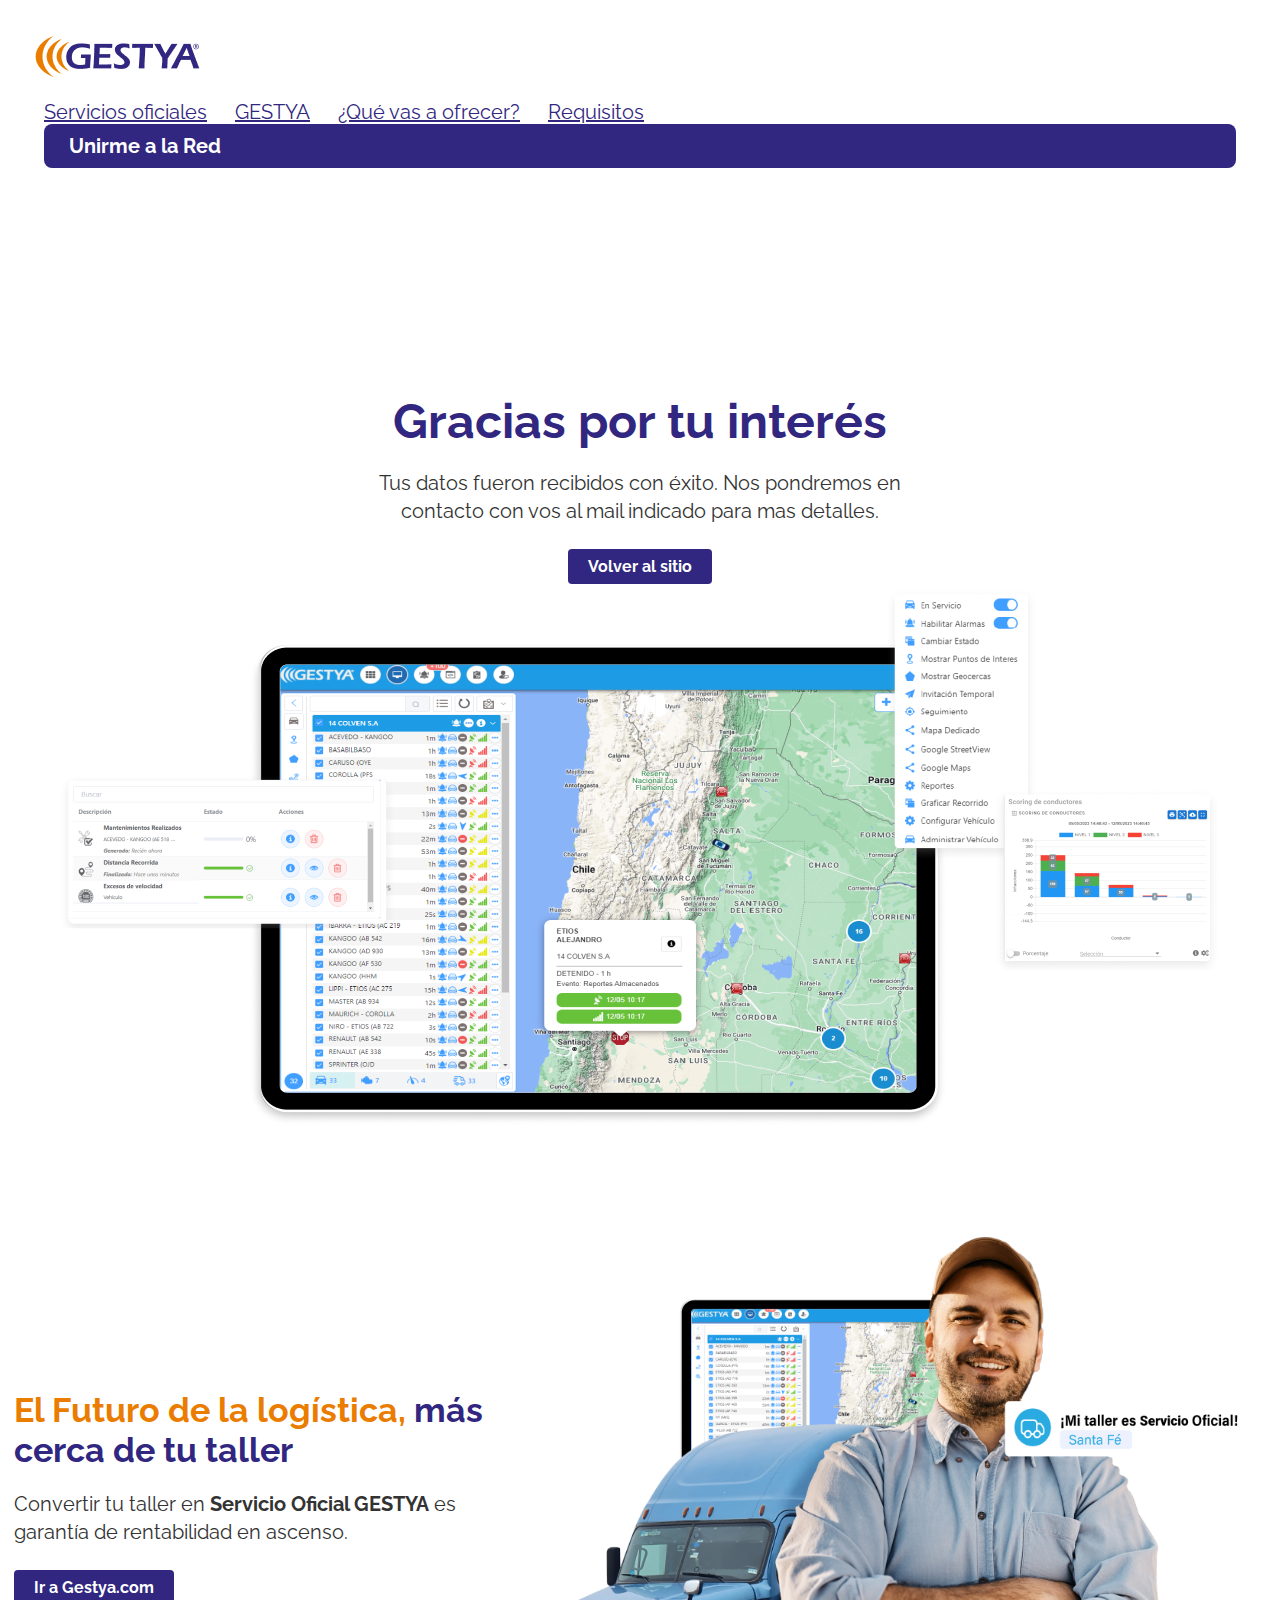
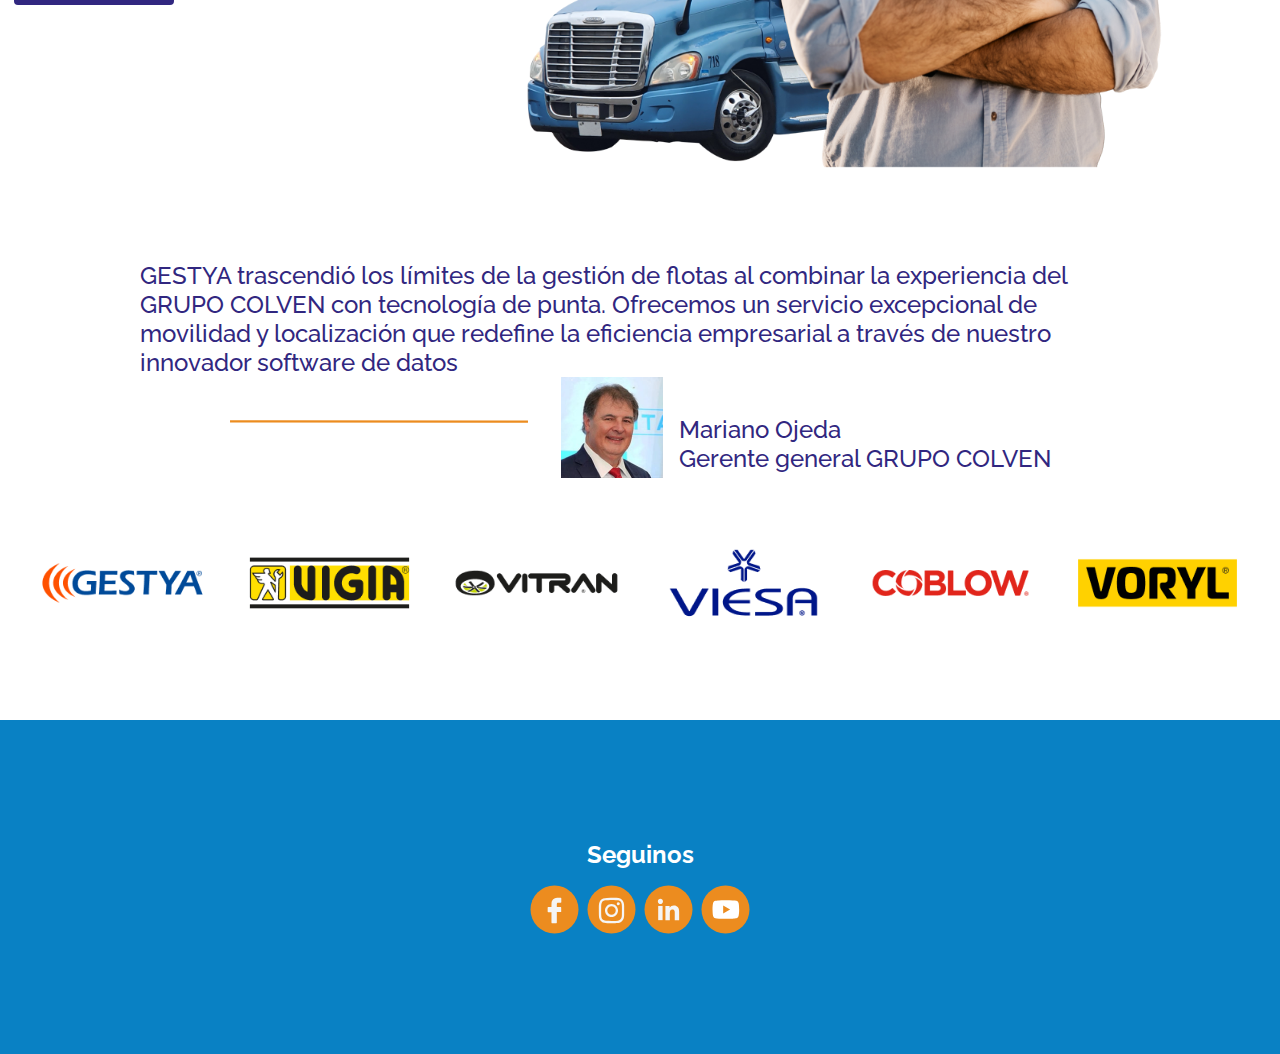
==== commit 881e4a6e: "V1.8 I fixed a mistake on the footer" ====
--- a/gracias.html
+++ b/gracias.html
@@ -114,11 +114,18 @@
     <footer>
       <p>Seguinos</p>
       <div class="footer__social">
-        <a href="#"><img src="./media/facebook.svg" alt="" /></a>
-        <a href="#"><img src="./media/instagram.svg" alt="" /></a>
-        <a href="#"><img src="./media/linkedin.svg" alt="" /></a>
-        <a href="#"><img src="./media/youtube.svg" alt="" /></a>
-        <a href=""><img src="./media/x.svg" alt="" /></a>
+        <a href="https://www.facebook.com/GestyaServ">
+          <img src="./media/facebook.svg" alt="" />
+        </a>
+        <a href="https://www.instagram.com/gestyaservicio/">
+          <img src="./media/instagram.svg" alt="" />
+        </a>
+        <a href="https://www.linkedin.com/showcase/gestyaservicio/">
+          <img src="./media/linkedin.svg" alt="" />
+        </a>
+        <a href="https://www.youtube.com/@GestyaServicio">
+          <img src="./media/youtube.svg" alt="" />
+        </a>
       </div>
       <div class="footer_copyright"></div>
     </footer>
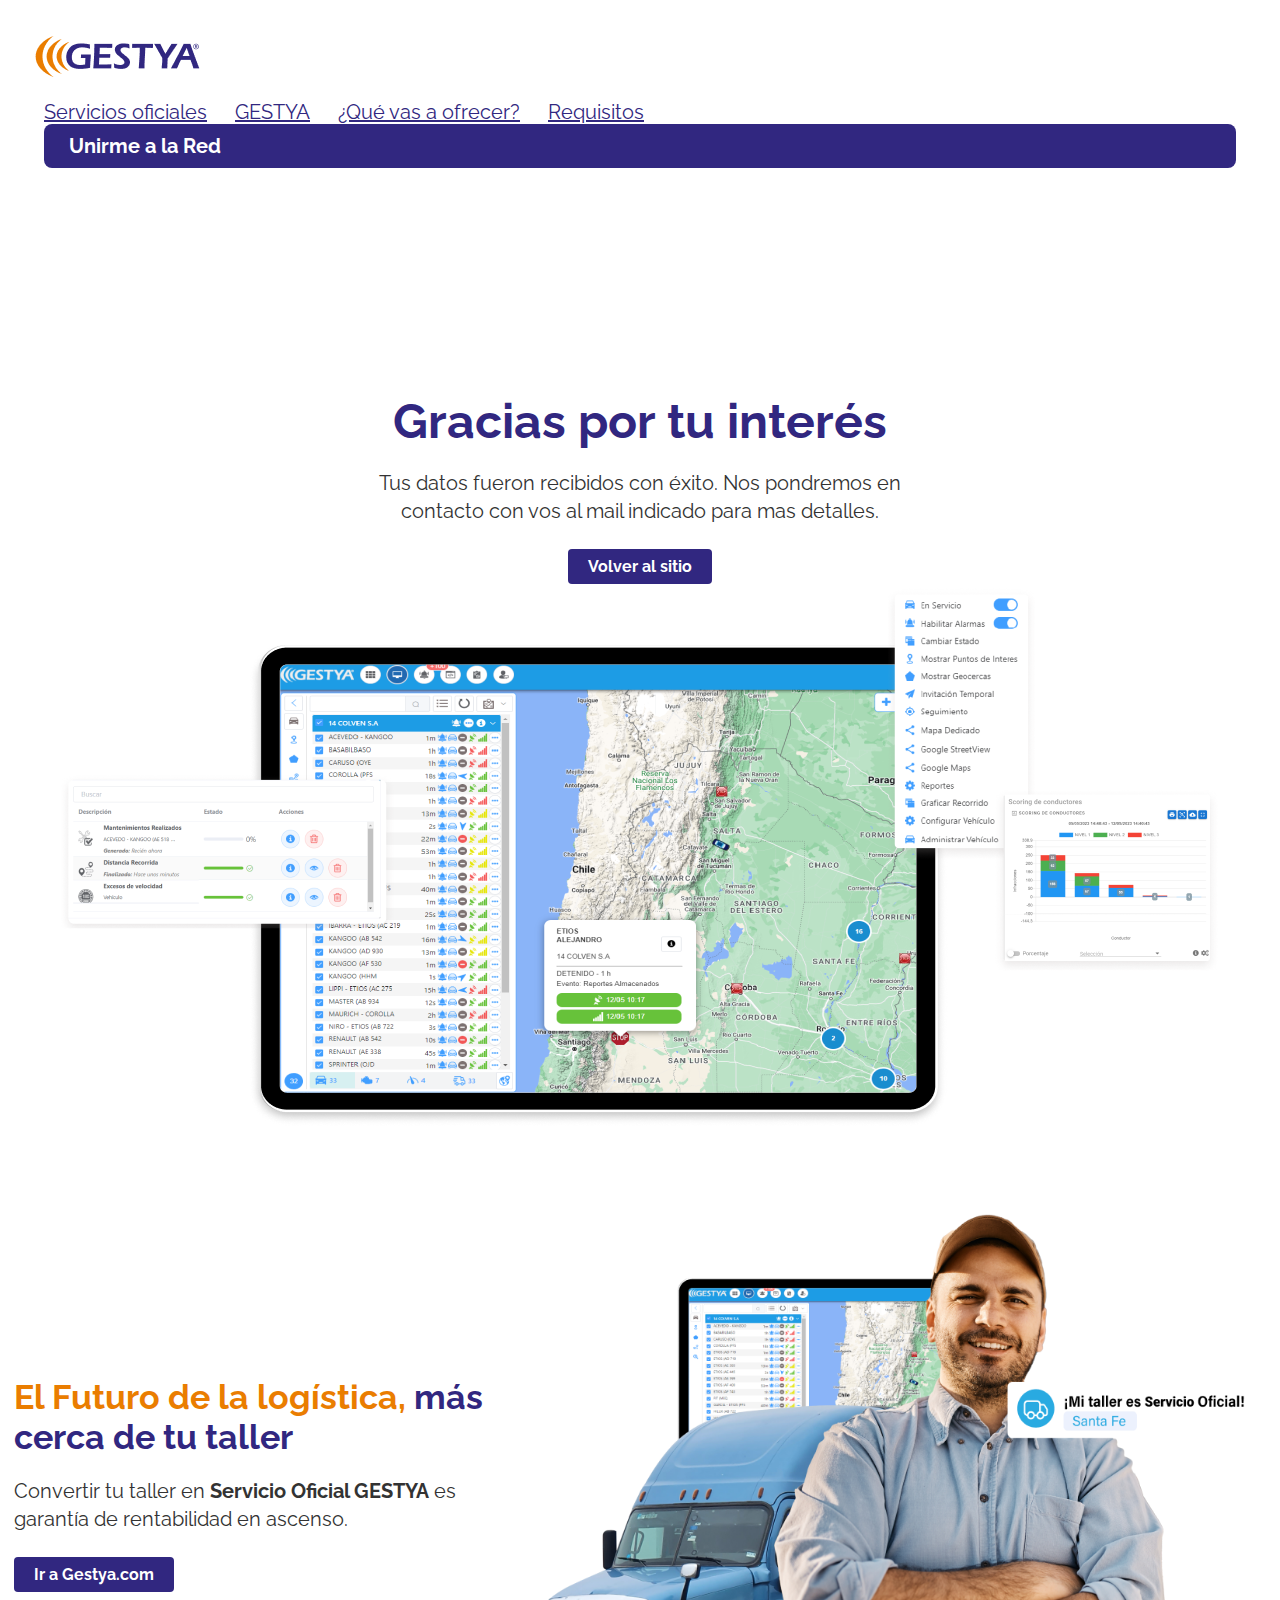
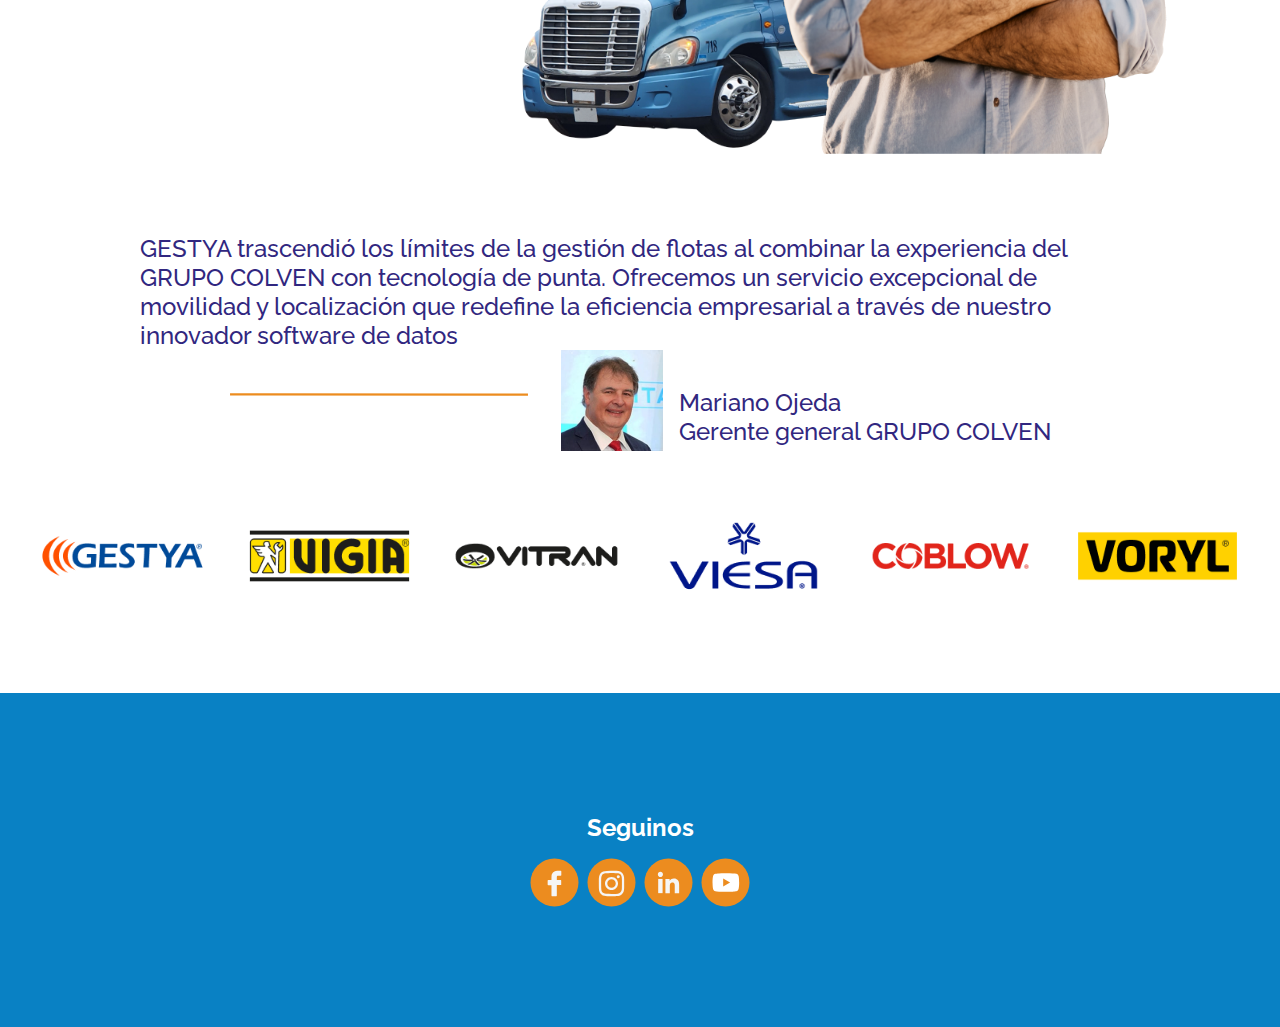
==== commit f9f2a7ed: "V2.0 I've made new changes, including some images and minor styling details." ====
--- a/gracias.html
+++ b/gracias.html
@@ -4,8 +4,11 @@
     <meta charset="UTF-8" />
     <meta http-equiv="X-UA-Compatible" content="IE=edge" />
     <meta name="viewport" content="width=device-width, initial-scale=1.0" />
-    <meta name="description" content="" />
-    <title>Gestya | Gracias</title>
+    <meta
+      name="description"
+      content="Gracias por completar el formulario. Tus datos fueron recibidos con éxito."
+    />
+    <title>GESTYA | Gracias por tu interés</title>
     <link rel="icon" href="./media/favicon.png" />
     <link
       href="https://cdn.jsdelivr.net/npm/bootstrap@5.3.0-alpha3/dist/css/bootstrap.min.css"
@@ -24,7 +27,7 @@
     <header class="header">
       <nav class="navbar navbar-expand-xl fixed-top">
         <div class="container-fluid">
-          <a href="#"
+          <a href="index.html"
             ><img src="./media/banner_01.png" alt="logo de GESTYA"
           /></a>
           <button
@@ -40,11 +43,19 @@
           </button>
           <div class="collapse navbar-collapse" id="navbarNavAltMarkup">
             <div class="navbar-nav">
-              <a class="nav-link" href="#">Servicios oficiales</a>
-              <a class="nav-link" href="#">GESTYA</a>
-              <a class="nav-link" href="#">¿Qué vas a ofrecer?</a>
-              <a class="nav-link" href="#">Requisitos</a>
-              <a class="nav-link button-primary" href="#">Unirme a la Red</a>
+              <a class="nav-link" href="index.html#main__M1"
+                >Servicios oficiales</a
+              >
+              <a class="nav-link" href="https://gestya.com/" target="_blank"
+                >GESTYA</a
+              >
+              <a class="nav-link" href="index.html#main__M3"
+                >¿Qué vas a ofrecer?</a
+              >
+              <a class="nav-link" href="index.html#main__M5">Requisitos</a>
+              <a class="nav-link button-primary" href="index.html#main__M8"
+                >Unirme a la Red</a
+              >
             </div>
           </div>
         </div>
@@ -58,10 +69,13 @@
             Tus datos fueron recibidos con éxito. Nos pondremos en contacto con
             vos al mail indicado para mas detalles.
           </p>
-          <a class="button-primary" href="#">Volver al sitio</a>
+          <a class="button-primary" href="index.html">Volver al sitio</a>
         </div>
         <div class="hero__content-image">
-          <img src="./media/tablet_02-lg.png" alt="" />
+          <img
+            src="./media/tablet_02-lg.png"
+            alt="tablet mostrando mapa de argentina mostrando el seguimiento de las unidades"
+          />
         </div>
       </section>
       <div class="wrapper">
@@ -75,10 +89,15 @@
               Convertir tu taller en <span>Servicio Oficial GESTYA</span> es
               garantía de rentabilidad en ascenso.
             </p>
-            <a href="#" class="button-primary">Ir a Gestya.com</a>
+            <a href="https://gestya.com/" target="_blank" class="button-primary"
+              >Ir a Gestya.com</a
+            >
           </div>
           <div class="M1__content-image">
-            <img src="./media/hero-xl.png" alt="" />
+            <img
+              src="./media/hero-xl.png"
+              alt="hombre sonriendo delante de un camión"
+            />
           </div>
         </section>
       </div>
@@ -93,20 +112,28 @@
               de datos
             </p>
             <div class="main__block">
-              <img src="./media/line-orange.svg" alt="" class="line" />
-              <img src="./media/mariano.png" alt="" class="picture" />
+              <img
+                src="./media/line-orange.svg"
+                alt="linea naranja"
+                class="line"
+              />
+              <img
+                src="./media/mariano.png"
+                alt="foto de Mariano Ojeda, gerente general del GRUPO COLVEN"
+                class="picture"
+              />
               <p>
                 <span>Mariano Ojeda</span> <br />Gerente general GRUPO COLVEN
               </p>
             </div>
           </div>
           <div class="M2__content-brands">
-            <img src="./media/brand-01.png" alt="" />
-            <img src="./media/brand-02.png" alt="" />
-            <img src="./media/brand-03.png" alt="" />
-            <img src="./media/brand-04.png" alt="" />
-            <img src="./media/brand-05.png" alt="" />
-            <img src="./media/brand-06.png" alt="" />
+            <img src="./media/brand-01.png" alt="logo de GESTYA" />
+            <img src="./media/brand-02.png" alt="logo de VIGIA" />
+            <img src="./media/brand-03.png" alt="logo de VITRAN" />
+            <img src="./media/brand-04.png" alt="logo de VIESA" />
+            <img src="./media/brand-05.png" alt="logo de COBLOW" />
+            <img src="./media/brand-06.png" alt="logo de VORYL" />
           </div>
         </section>
       </div>
@@ -115,19 +142,18 @@
       <p>Seguinos</p>
       <div class="footer__social">
         <a href="https://www.facebook.com/GestyaServ">
-          <img src="./media/facebook.svg" alt="" />
+          <img src="./media/facebook.svg" alt="logo de Facebook" />
         </a>
         <a href="https://www.instagram.com/gestyaservicio/">
-          <img src="./media/instagram.svg" alt="" />
+          <img src="./media/instagram.svg" alt="logo de Instagram" />
         </a>
         <a href="https://www.linkedin.com/showcase/gestyaservicio/">
-          <img src="./media/linkedin.svg" alt="" />
+          <img src="./media/linkedin.svg" alt="logo de Linkedin" />
         </a>
         <a href="https://www.youtube.com/@GestyaServicio">
-          <img src="./media/youtube.svg" alt="" />
+          <img src="./media/youtube.svg" alt="logo de Youtube" />
         </a>
       </div>
-      <div class="footer_copyright"></div>
     </footer>
   </body>
 </html>
--- a/css/styles.css
+++ b/css/styles.css
@@ -157,6 +157,7 @@
 @media only screen and (min-width: 992px) {
   #carousel {
     max-width: none;
+    width: 100%;
   }
   #carousel .carousel-inner {
     display: -webkit-box;
@@ -167,8 +168,8 @@
   #carousel .carousel-item {
     display: block;
     -webkit-box-flex: 0;
-        -ms-flex: 0 0 33.333333%;
-            flex: 0 0 33.333333%;
+        -ms-flex: 0 0 30%;
+            flex: 0 0 30%;
     margin-right: 0;
   }
 }
@@ -320,6 +321,7 @@
 }
 .main .main__M1 {
   padding: 0 0.75rem;
+  scroll-margin-top: 110px; /* Altura de la navbar +- ajuste */
 }
 .main .main__M1 .M1__article-quantity {
   display: -webkit-box;
@@ -373,7 +375,7 @@
 .main .main__M1 .M1__article-quantity .quantity__content-info .info__block > div {
   padding: 0 0.25rem 0 1.25rem;
 }
-.main .main__M1 .M1__article-quantity .quantity__content-info .info__block > div h3 {
+.main .main__M1 .M1__article-quantity .quantity__content-info .info__block > div h4 {
   color: #312780;
   font-size: 1.5rem;
   font-weight: 700;
@@ -408,6 +410,15 @@
             justify-content: space-evenly;
   }
 }
+.main .main__M1 .M1__article-location .location__content-header {
+  padding: 0 0 2rem 0;
+}
+.main .main__M1 .M1__article-location .location__content-header .button-primary {
+  margin: 0 0 0 auto;
+  max-width: -webkit-fit-content;
+  max-width: -moz-fit-content;
+  max-width: fit-content;
+}
 @media only screen and (min-width: 992px) {
   .main .main__M1 .M1__article-location .location__content-header {
     -ms-flex-preferred-size: 50%;
@@ -525,9 +536,9 @@
   padding: 7.5rem 0.75rem;
 }
 .main .main__M1 .M1__article-control .control__content-header {
-  -webkit-box-align: center;
-      -ms-flex-align: center;
-          align-items: center;
+  -webkit-box-align: start;
+      -ms-flex-align: start;
+          align-items: start;
   display: -webkit-box;
   display: -ms-flexbox;
   display: flex;
@@ -552,7 +563,7 @@
         -ms-flex-pack: justify;
             justify-content: space-between;
     margin: 0 auto;
-    max-width: 1200px;
+    width: 100%;
   }
 }
 .main .main__M1 .M1__article-control .control__content-header h2 {
@@ -593,9 +604,6 @@
 .main .quantity__content-header,
 .main .location__content-header,
 .main .technology__content-header {
-  -webkit-box-align: center;
-      -ms-flex-align: center;
-          align-items: center;
   display: -webkit-box;
   display: -ms-flexbox;
   display: flex;
@@ -689,6 +697,7 @@
   .main .main__M2 .M2__content-header {
     -ms-flex-preferred-size: 50%;
         flex-basis: 50%;
+    margin: 0 1rem 0 0;
     max-width: 700px;
   }
 }
@@ -722,16 +731,9 @@
   display: flex;
   -ms-flex-wrap: wrap;
       flex-wrap: wrap;
-  -webkit-box-pack: center;
-      -ms-flex-pack: center;
-          justify-content: center;
-}
-@media only screen and (min-width: 992px) {
-  .main .main__M2 .M2__content-header > div {
-    -webkit-box-pack: start;
-        -ms-flex-pack: start;
-            justify-content: start;
-  }
+  -webkit-box-pack: end;
+      -ms-flex-pack: end;
+          justify-content: end;
 }
 .main .main__M2 .M2__content-header > div img {
   max-width: 125px;
@@ -753,6 +755,10 @@
             align-items: center;
     -ms-flex-preferred-size: 50%;
         flex-basis: 50%;
+    -webkit-box-pack: center;
+        -ms-flex-pack: center;
+            justify-content: center;
+    margin: 0 0 0 1rem;
     max-width: 800px;
   }
 }
@@ -796,6 +802,7 @@
 }
 .main .main__M3 {
   padding: 7.5rem 0 0 0;
+  scroll-margin-top: 110px; /* Altura de la navbar +- ajuste */
 }
 @media only screen and (min-width: 1200px) {
   .main .main__M3 .M3__article-you {
@@ -881,7 +888,7 @@
     margin: 0 0 0 -50px;
   }
 }
-.main .main__M3 .M3__article-you .you__content-image.mobile .image_block p {
+.main .main__M3 .M3__article-you .you__content-image.mobile .image_block h4 {
   color: #312780;
   font-family: "Inter", sans-serif;
   font-weight: 700;
@@ -1185,7 +1192,6 @@
   -webkit-box-pack: center;
       -ms-flex-pack: center;
           justify-content: center;
-  margin: 7.5rem 0 0 0;
 }
 @media only screen and (min-width: 992px) {
   .main .main__M4 {
@@ -1246,9 +1252,19 @@
   max-width: fit-content;
 }
 .main .main__M4 .M4__content-video {
+  -webkit-box-align: center;
+      -ms-flex-align: center;
+          align-items: center;
   background-color: #333;
   color: #333;
-  padding: 5rem 0.75rem;
+  display: -webkit-box;
+  display: -ms-flexbox;
+  display: flex;
+  -webkit-box-pack: center;
+      -ms-flex-pack: center;
+          justify-content: center;
+  margin: 0 auto;
+  width: 100%;
 }
 @media only screen and (min-width: 992px) {
   .main .main__M4 .M4__content-video {
@@ -1256,8 +1272,25 @@
         flex-basis: 60%;
   }
 }
+.main .main__M4 .M4__content-video iframe {
+  height: 375px;
+  max-width: 530px;
+  width: 100%;
+}
+@media only screen and (min-width: 992px) {
+  .main .main__M4 .M4__content-video iframe {
+    height: 90%;
+    max-width: 700px;
+  }
+}
 .main .main__M5 {
   padding: 7.5rem 0.75rem;
+  scroll-margin-top: 110px; /* Altura de la navbar +- ajuste */
+}
+@media only screen and (min-width: 1200px) {
+  .main .main__M5 {
+    padding: 7.5rem 0;
+  }
 }
 .main .main__M5 .M5__content-header {
   -webkit-box-align: center;
@@ -1270,6 +1303,7 @@
   -webkit-box-direction: normal;
       -ms-flex-direction: column;
           flex-direction: column;
+  margin: 0 auto;
 }
 @media only screen and (min-width: 1200px) {
   .main .main__M5 .M5__content-header {
@@ -1280,6 +1314,8 @@
     -webkit-box-pack: center;
         -ms-flex-pack: center;
             justify-content: center;
+    max-width: 1200px;
+    padding: 0 2.75rem;
   }
 }
 .main .main__M5 .M5__content-header .header__text {
@@ -1295,7 +1331,7 @@
   .main .main__M5 .M5__content-header .header__text {
     -ms-flex-preferred-size: 45%;
         flex-basis: 45%;
-    margin: 0 0 0 3rem;
+    padding: 0;
   }
 }
 .main .main__M5 .M5__content-header .header__text h2 {
@@ -1326,6 +1362,7 @@
 @media only screen and (min-width: 1200px) {
   .main .main__M5 .M5__content-header .header__image .desktop {
     display: block;
+    max-width: 600px;
   }
 }
 .main .main__M5 .M5__content-cards {
@@ -1364,9 +1401,6 @@
   -webkit-box-pack: center;
       -ms-flex-pack: center;
           justify-content: center;
-  max-width: -webkit-fit-content;
-  max-width: -moz-fit-content;
-  max-width: fit-content;
 }
 @media only screen and (min-width: 768px) {
   .main .main__M5 .M5__content-cards .cards__container {
@@ -1400,12 +1434,18 @@
 .main .main__M5 .M5__content-cards .cards__container .container__card {
   -webkit-box-shadow: 0px 4px 10px 0px rgba(164, 162, 162, 0.25);
           box-shadow: 0px 4px 10px 0px rgba(164, 162, 162, 0.25);
-  height: 345px;
   margin: 0 0 1rem 0;
-  max-width: 250px;
+  max-width: 400px;
   padding: 2rem;
-}
-.main .main__M5 .M5__content-cards .cards__container .container__card h3 {
+  width: 100%;
+}
+@media only screen and (min-width: 1200px) {
+  .main .main__M5 .M5__content-cards .cards__container .container__card {
+    height: 342px;
+    max-width: 250px;
+  }
+}
+.main .main__M5 .M5__content-cards .cards__container .container__card h4 {
   color: #312780;
   font-size: 1.5rem;
   font-weight: 700;
@@ -1448,28 +1488,43 @@
     background-image: url("./../media/background-tires-1600.png");
   }
 }
-.main .main__M6 .M6__content-header h2,
-.main .main__M6 .M6__content-header p {
-  max-width: 475px;
-}
-.main .main__M6 .M6__content-header h2 {
+.main .main__M6 .M6__content-header .header__block {
+  display: -webkit-box;
+  display: -ms-flexbox;
+  display: flex;
+  -webkit-box-orient: vertical;
+  -webkit-box-direction: normal;
+      -ms-flex-direction: column;
+          flex-direction: column;
+  margin: 0 auto;
+  max-width: 600px;
+  padding: 0 0.75rem;
+  width: 100%;
+}
+@media only screen and (min-width: 1200px) {
+  .main .main__M6 .M6__content-header .header__block {
+    max-width: 1200px;
+    padding: 0 2.75rem;
+  }
+}
+.main .main__M6 .M6__content-header .header__block h2 {
   font-size: 3rem;
   font-weight: 700;
   line-height: normal;
 }
-.main .main__M6 .M6__content-header p {
+.main .main__M6 .M6__content-header .header__block p {
   font-size: 1.75rem;
   font-weight: 500;
   line-height: 34px;
   margin: 1.5rem 0 3rem 0;
 }
-.main .main__M6 .M6__content-header .button-primary {
+.main .main__M6 .M6__content-header .header__block .button-primary {
   background-color: #ec8c1f;
   max-width: -webkit-fit-content;
   max-width: -moz-fit-content;
   max-width: fit-content;
 }
-.main .main__M6 .M6__content-header .button-primary:hover {
+.main .main__M6 .M6__content-header .header__block .button-primary:hover {
   background-color: #0981c4;
 }
 .main .main__M6 .M6__content-main {
@@ -1489,7 +1544,7 @@
       -ms-flex-direction: column;
           flex-direction: column;
   min-height: 950px;
-  padding: 2.5rem 0.75rem;
+  padding: 5rem 0.75rem;
 }
 @media only screen and (min-width: 500px) {
   .main .main__M6 .M6__content-main {
@@ -1659,6 +1714,7 @@
       -ms-flex-pack: center;
           justify-content: center;
   padding: 7.5rem 0.75rem 0 0.75rem;
+  scroll-margin-top: 110px; /* Altura de la navbar +- ajuste */
 }
 .main .main__M8 h2 {
   color: #fff;
@@ -1696,7 +1752,7 @@
   -webkit-box-direction: normal;
       -ms-flex-direction: column;
           flex-direction: column;
-  padding: 2.5rem 0 0 0;
+  padding: 3rem 0 0 0;
   width: 100%;
 }
 @media only screen and (min-width: 992px) {
@@ -1727,7 +1783,7 @@
         -ms-flex-direction: row;
             flex-direction: row;
     margin: 0 0 1rem 0;
-    padding: 0 1.25rem;
+    padding: 0 3rem;
     width: 100%;
   }
 }
@@ -1798,7 +1854,7 @@
   border-radius: 0.25rem;
   color: #fff;
   font-weight: 700;
-  margin: 0 auto;
+  margin: 0 auto 2.5rem 0;
   max-width: 375px;
   padding: 0.5em 1.75em;
   width: 100%;
@@ -1837,14 +1893,13 @@
     -webkit-box-direction: normal;
         -ms-flex-direction: row;
             flex-direction: row;
-    padding: 1rem 0.75rem;
+    padding: 0 0.75rem;
   }
 }
 .main .main__M8 form .form__footer p:first-of-type {
   font-weight: 700;
 }
 .main .main__M8 form .form__footer > svg {
-  margin: 0 0 0 3rem;
   -webkit-transform: rotate(90deg);
           transform: rotate(90deg);
 }
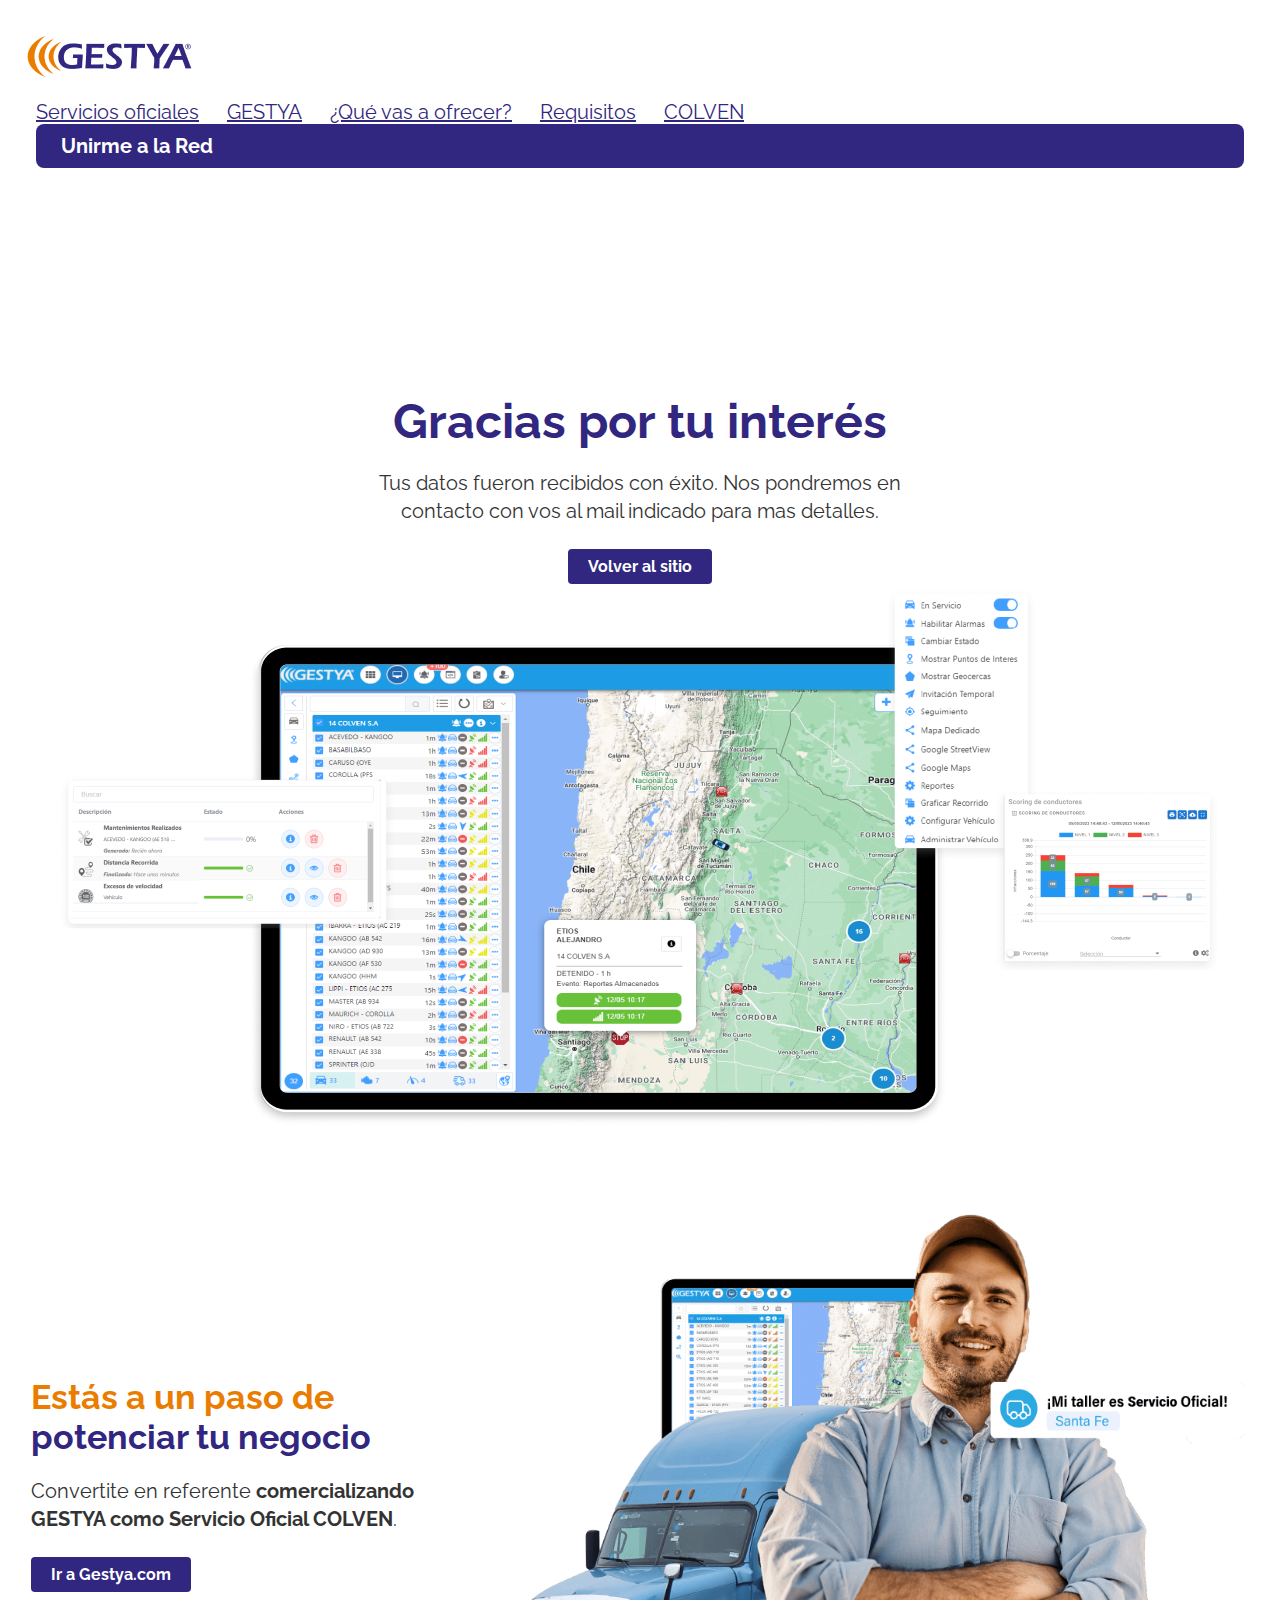
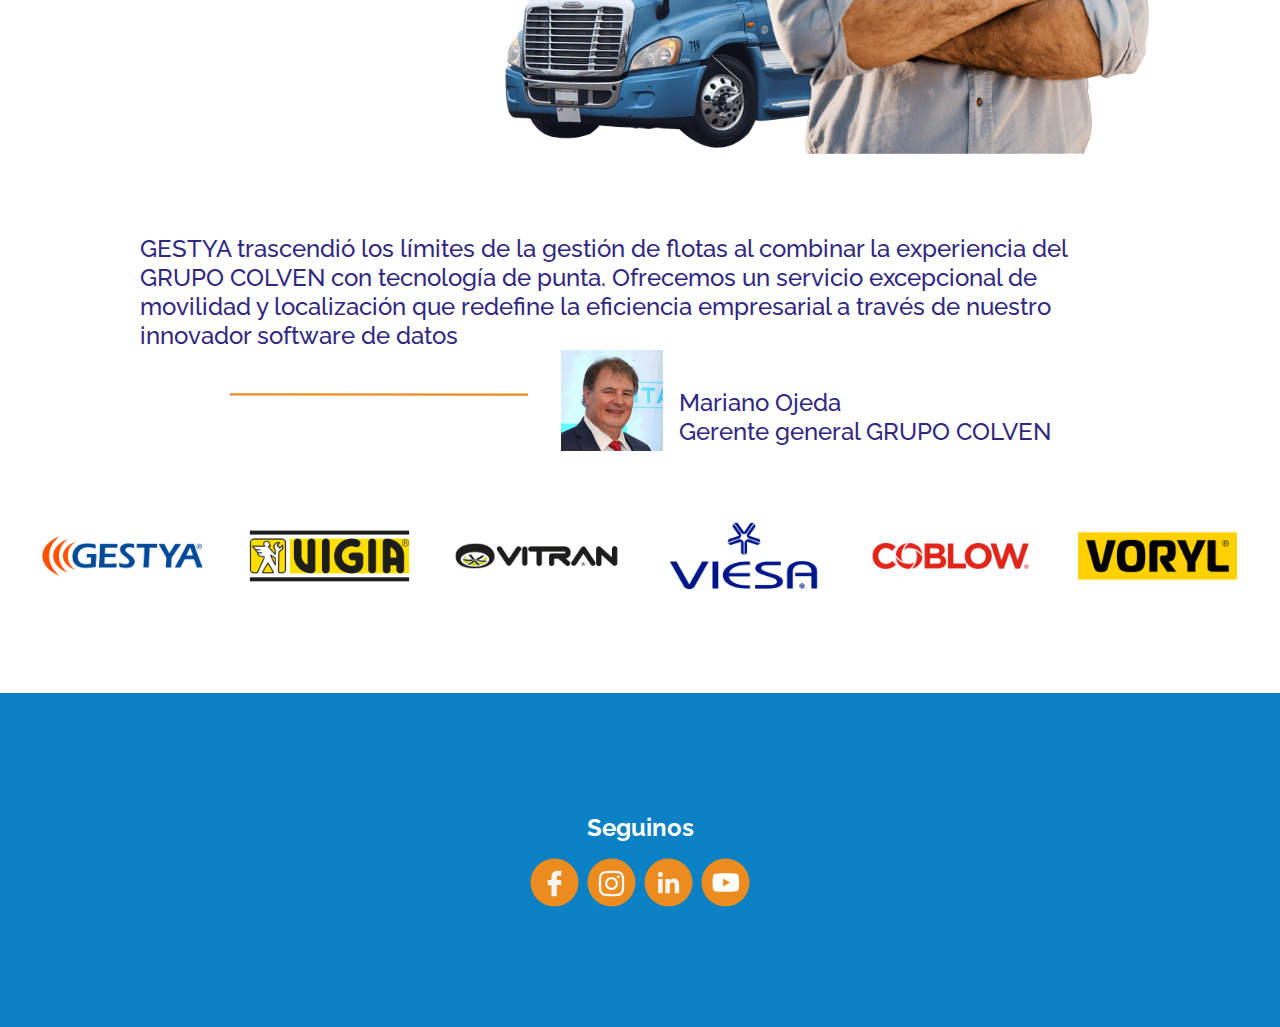
==== commit 150ea1fe: "V2.9 I've added some extra changes to the gracias page." ====
--- a/gracias.html
+++ b/gracias.html
@@ -53,6 +53,7 @@
                 >¿Qué vas a ofrecer?</a
               >
               <a class="nav-link" href="index.html#main__M5">Requisitos</a>
+              <a class="nav-link" href="index.html#main__M7">COLVEN</a>
               <a class="nav-link button-primary" href="index.html#main__M8"
                 >Unirme a la Red</a
               >
@@ -82,12 +83,12 @@
         <section class="gracias__M1">
           <div class="M1__content-header">
             <h2>
-              <span class="text-orange">El Futuro de la logística,</span> más
-              cerca de tu taller
+              <span class="text-orange">Estás a un paso de</span> potenciar tu
+              negocio
             </h2>
             <p>
-              Convertir tu taller en <span>Servicio Oficial GESTYA</span> es
-              garantía de rentabilidad en ascenso.
+              Convertite en referente
+              <span>comercializando GESTYA como Servicio Oficial COLVEN</span>.
             </p>
             <a href="https://gestya.com/" target="_blank" class="button-primary"
               >Ir a Gestya.com</a
--- a/css/styles.css
+++ b/css/styles.css
@@ -78,7 +78,7 @@
 }
 @media only screen and (min-width: 1200px) {
   .header nav {
-    padding: 1.25rem 2rem;
+    padding: 1.25rem 1.5rem;
   }
 }
 @media only screen and (min-width: 1500px) {
@@ -89,6 +89,11 @@
 .header nav .container-fluid {
   padding-bottom: 0.75rem;
   padding-top: 0.75rem;
+}
+@media only screen and (min-width: 1200px) {
+  .header nav .container-fluid {
+    padding: 0.75rem 0;
+  }
 }
 .header nav .container-fluid .navbar-toggler {
   border: 0;
@@ -128,6 +133,7 @@
 @media only screen and (min-width: 1200px) {
   .header nav .container-fluid .navbar-collapse .navbar-nav .nav-link {
     margin: 0 0.75rem;
+    padding: 0.5rem 0;
   }
 }
 .header nav .container-fluid .navbar-collapse .navbar-nav .nav-link:hover {
@@ -268,11 +274,11 @@
   -webkit-box-direction: normal;
       -ms-flex-direction: column;
           flex-direction: column;
-  max-width: 350px;
-}
-@media only screen and (min-width: 992px) {
+  max-width: 450px;
+}
+@media only screen and (min-width: 1200px) {
   .main .main__hero .hero__content-header {
-    max-width: none;
+    max-width: 625px;
   }
 }
 .main .main__hero .hero__content-header h1 {
@@ -281,7 +287,7 @@
   font-weight: 700;
   line-height: 3rem;
 }
-@media only screen and (min-width: 992px) {
+@media only screen and (min-width: 1200px) {
   .main .main__hero .hero__content-header h1 {
     font-size: 4rem;
     line-height: 70px;
@@ -311,8 +317,8 @@
 }
 @media only screen and (min-width: 768px) {
   .main .main__hero .hero__content-image {
-    -ms-flex-preferred-size: 50%;
-        flex-basis: 50%;
+    -ms-flex-preferred-size: 45%;
+        flex-basis: 45%;
   }
 }
 .main .main__hero .hero__content-image img {
@@ -342,9 +348,11 @@
 }
 @media only screen and (min-width: 1200px) {
   .main .main__M1 .M1__article-quantity {
-    -webkit-box-pack: space-evenly;
-        -ms-flex-pack: space-evenly;
-            justify-content: space-evenly;
+    -webkit-box-pack: justify;
+        -ms-flex-pack: justify;
+            justify-content: space-between;
+    margin: 0 auto;
+    max-width: 1300px;
   }
 }
 .main .main__M1 .M1__article-quantity .quantity__content-info {
@@ -405,16 +413,18 @@
 }
 @media only screen and (min-width: 1200px) {
   .main .main__M1 .M1__article-location {
-    -webkit-box-pack: space-evenly;
-        -ms-flex-pack: space-evenly;
-            justify-content: space-evenly;
+    -webkit-box-pack: justify;
+        -ms-flex-pack: justify;
+            justify-content: space-between;
+    margin: 0 auto;
+    max-width: 1300px;
   }
 }
 .main .main__M1 .M1__article-location .location__content-header {
   padding: 0 0 2rem 0;
 }
 .main .main__M1 .M1__article-location .location__content-header .button-primary {
-  margin: 0 0 0 auto;
+  margin: 0 auto 0 0;
   max-width: -webkit-fit-content;
   max-width: -moz-fit-content;
   max-width: fit-content;
@@ -461,6 +471,12 @@
             justify-content: space-evenly;
   }
 }
+@media only screen and (min-width: 1200px) {
+  .main .main__M1 .M1__article-technology {
+    margin: 0 auto;
+    max-width: 1300px;
+  }
+}
 @media only screen and (min-width: 992px) {
   .main .main__M1 .M1__article-technology .technology__content-header {
     -ms-flex-preferred-size: 25%;
@@ -487,6 +503,7 @@
   .main .main__M1 .M1__article-technology .technology__content-text {
     -ms-flex-preferred-size: 30%;
         flex-basis: 30%;
+    max-width: 370px;
   }
 }
 .main .main__M1 .M1__article-technology .technology__content-text p {
@@ -532,8 +549,104 @@
         flex-basis: 45%;
   }
 }
+.main .main__M1 .M1__article-integration h2 {
+  color: #312780;
+  font-size: 3rem;
+  font-weight: 700;
+  line-height: normal;
+}
+.main .main__M1 .M1__article-integration p {
+  font-size: 1.5rem;
+  font-weight: 500;
+  line-height: 34px;
+  margin: 2.5rem 0;
+}
+.main .main__M1 .M1__article-integration .integration__content-main {
+  -webkit-box-align: center;
+      -ms-flex-align: center;
+          align-items: center;
+  display: -webkit-box;
+  display: -ms-flexbox;
+  display: flex;
+  -webkit-box-orient: vertical;
+  -webkit-box-direction: normal;
+      -ms-flex-direction: column;
+          flex-direction: column;
+  -webkit-box-pack: space-evenly;
+      -ms-flex-pack: space-evenly;
+          justify-content: space-evenly;
+  padding: 7.5rem 1.5rem 0 1.5rem;
+}
+@media only screen and (min-width: 992px) {
+  .main .main__M1 .M1__article-integration .integration__content-main {
+    -webkit-box-align: center;
+        -ms-flex-align: center;
+            align-items: center;
+    -webkit-box-orient: horizontal;
+    -webkit-box-direction: normal;
+        -ms-flex-direction: row;
+            flex-direction: row;
+    -webkit-box-pack: space-evenly;
+        -ms-flex-pack: space-evenly;
+            justify-content: space-evenly;
+  }
+}
+@media only screen and (min-width: 1200px) {
+  .main .main__M1 .M1__article-integration .integration__content-main {
+    -webkit-box-pack: justify;
+        -ms-flex-pack: justify;
+            justify-content: space-between;
+    margin: 0 auto;
+    max-width: 1300px;
+  }
+}
+.main .main__M1 .M1__article-integration .integration__content-main .main__image {
+  display: -webkit-box;
+  display: -ms-flexbox;
+  display: flex;
+  max-width: 500px;
+}
+@media only screen and (min-width: 992px) {
+  .main .main__M1 .M1__article-integration .integration__content-main .main__image {
+    -ms-flex-preferred-size: 45%;
+        flex-basis: 45%;
+    max-width: none;
+  }
+}
+.main .main__M1 .M1__article-integration .integration__content-main .main__block {
+  display: -webkit-box;
+  display: -ms-flexbox;
+  display: flex;
+  -webkit-box-orient: vertical;
+  -webkit-box-direction: normal;
+      -ms-flex-direction: column;
+          flex-direction: column;
+  max-width: 475px;
+}
+@media only screen and (min-width: 992px) {
+  .main .main__M1 .M1__article-integration .integration__content-main .main__block {
+    -ms-flex-preferred-size: 45%;
+        flex-basis: 45%;
+  }
+}
+.main .main__M1 .M1__article-integration .integration__content-main .main__block h2 {
+  margin: 1rem 0;
+}
+.main .main__M1 .M1__article-integration .integration__content-main .main__block > img {
+  margin: 0 0 0.75rem 0;
+  max-width: 300px;
+}
+.main .main__M1 .M1__article-integration .integration__content-main .main__block p {
+  margin: 0.75rem;
+}
 .main .main__M1 .M1__article-control {
   padding: 7.5rem 0.75rem;
+}
+@media only screen and (min-width: 1200px) {
+  .main .main__M1 .M1__article-control {
+    margin: 0 auto;
+    max-width: 1300px;
+  }
 }
 .main .main__M1 .M1__article-control .control__content-header {
   -webkit-box-align: start;
@@ -571,7 +684,6 @@
   font-size: 34px;
   font-weight: 700;
   line-height: normal;
-  width: 260px;
 }
 .main .main__M1 .M1__article-control .control__content-header > img {
   margin: 1rem 0;
@@ -598,7 +710,7 @@
 }
 @media only screen and (min-width: 1200px) {
   .main .main__M1 .M1__article-control .control__content-header > p {
-    max-width: 725px;
+    max-width: 900px;
   }
 }
 .main .quantity__content-header,
@@ -668,88 +780,99 @@
 }
 .main .main__M2 {
   background-color: #0981c4;
-  display: -webkit-box;
-  display: -ms-flexbox;
-  display: flex;
-  -webkit-box-orient: vertical;
-  -webkit-box-direction: normal;
-      -ms-flex-direction: column;
-          flex-direction: column;
-  padding: 5rem 0.75rem;
-}
-@media only screen and (min-width: 992px) {
-  .main .main__M2 {
+}
+.main .main__M2 .M2__container {
+  display: -webkit-box;
+  display: -ms-flexbox;
+  display: flex;
+  -webkit-box-orient: vertical;
+  -webkit-box-direction: normal;
+      -ms-flex-direction: column;
+          flex-direction: column;
+  padding: 5rem 1.5rem;
+}
+@media only screen and (min-width: 992px) {
+  .main .main__M2 .M2__container {
     -webkit-box-orient: horizontal;
     -webkit-box-direction: normal;
         -ms-flex-direction: row;
             flex-direction: row;
-    padding: 5rem 1.5rem;
-  }
-}
-@media only screen and (min-width: 1200px) {
-  .main .main__M2 {
+  }
+}
+@media only screen and (min-width: 1200px) {
+  .main .main__M2 .M2__container {
     -webkit-box-pack: space-evenly;
         -ms-flex-pack: space-evenly;
             justify-content: space-evenly;
-  }
-}
-@media only screen and (min-width: 992px) {
-  .main .main__M2 .M2__content-header {
+    margin: 0 auto;
+    max-width: 1300px;
+  }
+}
+@media only screen and (min-width: 992px) {
+  .main .main__M2 .M2__container .M2__content-header {
+    display: -webkit-box;
+    display: -ms-flexbox;
+    display: flex;
+    -webkit-box-orient: vertical;
+    -webkit-box-direction: normal;
+        -ms-flex-direction: column;
+            flex-direction: column;
     -ms-flex-preferred-size: 50%;
         flex-basis: 50%;
+    -webkit-box-pack: center;
+        -ms-flex-pack: center;
+            justify-content: center;
     margin: 0 1rem 0 0;
     max-width: 700px;
   }
 }
-.main .main__M2 .M2__content-header > img {
-  max-width: 150px;
-}
-.main .main__M2 .M2__content-header h2 {
+.main .main__M2 .M2__container .M2__content-header h2 {
   color: #fff;
   font-size: 4rem;
   font-weight: 700;
   line-height: normal;
-  margin: 1rem 0;
-}
-.main .main__M2 .M2__content-header p {
+  margin: 0 0 1.5rem 0;
+}
+.main .main__M2 .M2__container .M2__content-header p {
   color: #fff;
   font-size: 1.5rem;
   margin: 1rem 0;
 }
 @media only screen and (min-width: 1200px) {
-  .main .main__M2 .M2__content-header p {
+  .main .main__M2 .M2__container .M2__content-header p {
     max-width: 500px;
   }
 }
-.main .main__M2 .M2__content-header p:last-of-type {
+.main .main__M2 .M2__container .M2__content-header p:last-of-type {
   font-weight: 500;
-  margin: 1rem 0;
-}
-.main .main__M2 .M2__content-header > div {
+  margin: 1rem 0 0 0;
+}
+.main .main__M2 .M2__container .M2__content-header > div {
   display: -webkit-box;
   display: -ms-flexbox;
   display: flex;
   -ms-flex-wrap: wrap;
       flex-wrap: wrap;
-  -webkit-box-pack: end;
-      -ms-flex-pack: end;
-          justify-content: end;
-}
-.main .main__M2 .M2__content-header > div img {
+  -webkit-box-pack: start;
+      -ms-flex-pack: start;
+          justify-content: start;
+}
+.main .main__M2 .M2__container .M2__content-header > div img {
+  margin: 0.5rem;
   max-width: 125px;
   width: 100%;
 }
-.main .main__M2 .M2__content-info {
-  display: -webkit-box;
-  display: -ms-flexbox;
-  display: flex;
-  -webkit-box-orient: vertical;
-  -webkit-box-direction: normal;
-      -ms-flex-direction: column;
-          flex-direction: column;
-}
-@media only screen and (min-width: 992px) {
-  .main .main__M2 .M2__content-info {
+.main .main__M2 .M2__container .M2__content-info {
+  display: -webkit-box;
+  display: -ms-flexbox;
+  display: flex;
+  -webkit-box-orient: vertical;
+  -webkit-box-direction: normal;
+      -ms-flex-direction: column;
+          flex-direction: column;
+}
+@media only screen and (min-width: 992px) {
+  .main .main__M2 .M2__container .M2__content-info {
     -webkit-box-align: center;
         -ms-flex-align: center;
             align-items: center;
@@ -762,7 +885,7 @@
     max-width: 800px;
   }
 }
-.main .main__M2 .M2__content-info .info__container {
+.main .main__M2 .M2__container .M2__content-info .info__container {
   -webkit-box-align: center;
       -ms-flex-align: center;
           align-items: center;
@@ -772,30 +895,30 @@
   margin: 2rem 0;
 }
 @media only screen and (min-width: 992px) {
-  .main .main__M2 .M2__content-info .info__container {
+  .main .main__M2 .M2__container .M2__content-info .info__container {
     margin: 0 0 2rem 0;
     max-width: 700px;
   }
 }
-.main .main__M2 .M2__content-info .info__container svg {
+.main .main__M2 .M2__container .M2__content-info .info__container svg {
   -ms-flex-negative: 0;
       flex-shrink: 0;
   margin: 0;
 }
-.main .main__M2 .M2__content-info .info__container p {
+.main .main__M2 .M2__container .M2__content-info .info__container p {
   color: #fff;
   font-size: 1.5rem;
-  font-weight: 600;
+  font-weight: 500;
   line-height: 34px;
   margin: 0 0 0 1rem;
 }
-.main .main__M2 .M2__content-info > img {
+.main .main__M2 .M2__container .M2__content-info > img {
   margin: 0 auto;
   max-width: 400px;
   width: 100%;
 }
 @media only screen and (min-width: 992px) {
-  .main .main__M2 .M2__content-info > img {
+  .main .main__M2 .M2__container .M2__content-info > img {
     max-width: none;
     width: 100%;
   }
@@ -809,14 +932,16 @@
     display: -webkit-box;
     display: -ms-flexbox;
     display: flex;
-    -webkit-box-pack: space-evenly;
-        -ms-flex-pack: space-evenly;
-            justify-content: space-evenly;
+    -webkit-box-pack: justify;
+        -ms-flex-pack: justify;
+            justify-content: space-between;
+    margin: 0 auto;
+    max-width: 1300px;
   }
 }
 .main .main__M3 .M3__article-you .you__content-header {
   margin: 0 auto;
-  max-width: 375px;
+  max-width: 500px;
   padding: 0 0.75rem;
 }
 @media only screen and (min-width: 992px) {
@@ -826,19 +951,30 @@
 }
 @media only screen and (min-width: 1200px) {
   .main .main__M3 .M3__article-you .you__content-header {
-    margin: 0 0 0 3rem;
+    margin: 0 auto 0 0;
+    padding: 0 1.5rem;
   }
 }
 .main .main__M3 .M3__article-you .you__content-header h2 {
   color: #312780;
-  font-size: 3rem;
+  font-size: 2.25rem;
   font-weight: 700;
   line-height: normal;
 }
+@media only screen and (min-width: 400px) {
+  .main .main__M3 .M3__article-you .you__content-header h2 {
+    font-size: 3rem;
+  }
+}
 .main .main__M3 .M3__article-you .you__content-header > p {
-  font-size: 1.5rem;
+  font-size: 1.25rem;
   line-height: 34px;
   margin: 2rem 0;
+}
+@media only screen and (min-width: 400px) {
+  .main .main__M3 .M3__article-you .you__content-header > p {
+    font-size: 1.5rem;
+  }
 }
 .main .main__M3 .M3__article-you .you__content-image.mobile {
   -webkit-box-align: center;
@@ -1033,13 +1169,14 @@
     -webkit-box-pack: justify;
         -ms-flex-pack: justify;
             justify-content: space-between;
-    max-width: 1200px;
+    max-width: 1300px;
     padding: 0 2rem;
   }
 }
-@media only screen and (min-width: 1366px) {
+@media only screen and (min-width: 1200px) {
   .main .main__M3 .M3__article-we .we__content-header {
     max-width: 1300px;
+    padding: 0 1.5rem;
   }
 }
 .main .main__M3 .M3__article-we .we__content-header h2 {
@@ -1047,6 +1184,11 @@
   font-size: 34px;
   font-weight: 700;
   line-height: normal;
+}
+@media only screen and (min-width: 1200px) {
+  .main .main__M3 .M3__article-we .we__content-header h2 {
+    max-width: 1300px;
+  }
 }
 .main .main__M3 .M3__article-we .we__content-header > svg {
   margin: 0 0 0 3rem;
@@ -1128,11 +1270,6 @@
         flex-basis: 30%;
   }
 }
-@media only screen and (min-width: 992px) {
-  .main .main__M3 .M3__article-we .we__content-main .main__block:nth-of-type(1) h3, .main .main__M3 .M3__article-we .we__content-main .main__block:nth-of-type(2) h3, .main .main__M3 .M3__article-we .we__content-main .main__block:nth-of-type(4) h3 {
-    margin-bottom: 3.5rem;
-  }
-}
 @media only screen and (min-width: 1366px) {
   .main .main__M3 .M3__article-we .we__content-main .main__block:nth-of-type(4) {
     margin: 0 0 0 1.25rem;
@@ -1182,6 +1319,9 @@
   }
 }
 .main .main__M4 {
+  background-color: #ec8c1f;
+}
+.main .main__M4 .M4__container {
   display: -webkit-box;
   display: -ms-flexbox;
   display: flex;
@@ -1192,20 +1332,29 @@
   -webkit-box-pack: center;
       -ms-flex-pack: center;
           justify-content: center;
-}
-@media only screen and (min-width: 992px) {
-  .main .main__M4 {
+  margin: 0 auto;
+  max-width: 1300px;
+  padding: 5rem 0.75rem;
+}
+@media only screen and (min-width: 992px) {
+  .main .main__M4 .M4__container {
     -webkit-box-orient: horizontal;
     -webkit-box-direction: normal;
         -ms-flex-flow: row nowrap;
             flex-flow: row nowrap;
-  }
-}
-.main .main__M4 .M4__content-info {
-  -webkit-box-align: center;
-      -ms-flex-align: center;
-          align-items: center;
-  background-color: #ec8c1f;
+    min-height: 600px;
+    padding: 0 2rem;
+  }
+}
+@media only screen and (min-width: 1200px) {
+  .main .main__M4 .M4__container {
+    padding: 0 1.5rem;
+  }
+}
+.main .main__M4 .M4__container .M4__content-info {
+  -webkit-box-align: center;
+      -ms-flex-align: center;
+          align-items: center;
   color: #fff;
   display: -webkit-box;
   display: -ms-flexbox;
@@ -1217,45 +1366,50 @@
   -webkit-box-pack: center;
       -ms-flex-pack: center;
           justify-content: center;
-  padding: 5rem 0.75rem;
-}
-@media only screen and (min-width: 992px) {
-  .main .main__M4 .M4__content-info {
+  margin: 0 0 5rem 0;
+}
+@media only screen and (min-width: 992px) {
+  .main .main__M4 .M4__container .M4__content-info {
+    -webkit-box-align: start;
+        -ms-flex-align: start;
+            align-items: start;
     -ms-flex-preferred-size: 40%;
         flex-basis: 40%;
-  }
-}
-.main .main__M4 .M4__content-info .info__container {
-  display: -webkit-box;
-  display: -ms-flexbox;
-  display: flex;
-  -webkit-box-orient: vertical;
-  -webkit-box-direction: normal;
-      -ms-flex-direction: column;
-          flex-direction: column;
-  max-width: 350px;
-}
-.main .main__M4 .M4__content-info .info__container h2 {
+    margin: 0 auto 0 0;
+  }
+}
+.main .main__M4 .M4__container .M4__content-info .info__container {
+  display: -webkit-box;
+  display: -ms-flexbox;
+  display: flex;
+  -webkit-box-orient: vertical;
+  -webkit-box-direction: normal;
+      -ms-flex-direction: column;
+          flex-direction: column;
+  max-width: 400px;
+}
+.main .main__M4 .M4__container .M4__content-info .info__container h2 {
   font-size: 3rem;
   font-weight: 700;
   line-height: normal;
-}
-.main .main__M4 .M4__content-info .info__container p {
+  margin: 0 0 2rem 0;
+}
+.main .main__M4 .M4__container .M4__content-info .info__container p {
   font-size: 1.75rem;
   line-height: 34px;
   font-weight: 500;
-  margin: 2rem 0;
-}
-.main .main__M4 .M4__content-info .info__container .button-primary {
+  margin: 0;
+}
+.main .main__M4 .M4__container .M4__content-info .info__container .button-primary {
+  margin: 1rem 0 0 0;
   max-width: -webkit-fit-content;
   max-width: -moz-fit-content;
   max-width: fit-content;
 }
-.main .main__M4 .M4__content-video {
-  -webkit-box-align: center;
-      -ms-flex-align: center;
-          align-items: center;
-  background-color: #333;
+.main .main__M4 .M4__container .M4__content-video {
+  -webkit-box-align: center;
+      -ms-flex-align: center;
+          align-items: center;
   color: #333;
   display: -webkit-box;
   display: -ms-flexbox;
@@ -1267,19 +1421,27 @@
   width: 100%;
 }
 @media only screen and (min-width: 992px) {
-  .main .main__M4 .M4__content-video {
+  .main .main__M4 .M4__container .M4__content-video {
     -ms-flex-preferred-size: 60%;
         flex-basis: 60%;
-  }
-}
-.main .main__M4 .M4__content-video iframe {
-  height: 375px;
+    -webkit-box-pack: end;
+        -ms-flex-pack: end;
+            justify-content: end;
+  }
+}
+.main .main__M4 .M4__container .M4__content-video iframe {
+  height: auto;
   max-width: 530px;
   width: 100%;
 }
-@media only screen and (min-width: 992px) {
-  .main .main__M4 .M4__content-video iframe {
-    height: 90%;
+@media only screen and (min-width: 400px) {
+  .main .main__M4 .M4__container .M4__content-video iframe {
+    height: 350px;
+  }
+}
+@media only screen and (min-width: 992px) {
+  .main .main__M4 .M4__container .M4__content-video iframe {
+    height: 450px;
     max-width: 700px;
   }
 }
@@ -1299,28 +1461,21 @@
   display: -webkit-box;
   display: -ms-flexbox;
   display: flex;
-  -webkit-box-orient: vertical;
-  -webkit-box-direction: normal;
-      -ms-flex-direction: column;
-          flex-direction: column;
-  margin: 0 auto;
+  -webkit-box-pack: center;
+      -ms-flex-pack: center;
+          justify-content: center;
+  margin: 0 auto 2.5rem auto;
 }
 @media only screen and (min-width: 1200px) {
   .main .main__M5 .M5__content-header {
-    -webkit-box-orient: horizontal;
-    -webkit-box-direction: normal;
-        -ms-flex-direction: row;
-            flex-direction: row;
-    -webkit-box-pack: center;
-        -ms-flex-pack: center;
-            justify-content: center;
-    max-width: 1200px;
-    padding: 0 2.75rem;
+    max-width: 1300px;
+    padding: 0 1.5rem;
   }
 }
 .main .main__M5 .M5__content-header .header__text {
-  max-width: 375px;
+  max-width: 525px;
   padding: 0 0.75rem;
+  text-align: center;
 }
 @media only screen and (min-width: 992px) {
   .main .main__M5 .M5__content-header .header__text {
@@ -1331,6 +1486,7 @@
   .main .main__M5 .M5__content-header .header__text {
     -ms-flex-preferred-size: 45%;
         flex-basis: 45%;
+    max-width: 525px;
     padding: 0;
   }
 }
@@ -1343,27 +1499,9 @@
 .main .main__M5 .M5__content-header .header__text > p {
   color: #333;
   font-size: 1.5rem;
+  font-weight: 700;
   line-height: 34px;
   margin: 2rem 0;
-}
-.main .main__M5 .M5__content-header .header__image {
-  display: -webkit-box;
-  display: -ms-flexbox;
-  display: flex;
-}
-@media only screen and (min-width: 1200px) {
-  .main .main__M5 .M5__content-header .header__image .mobile {
-    display: none;
-  }
-}
-.main .main__M5 .M5__content-header .header__image .desktop {
-  display: none;
-}
-@media only screen and (min-width: 1200px) {
-  .main .main__M5 .M5__content-header .header__image .desktop {
-    display: block;
-    max-width: 600px;
-  }
 }
 .main .main__M5 .M5__content-cards {
   -webkit-box-align: center;
@@ -1486,6 +1624,7 @@
 @media only screen and (min-width: 1200px) {
   .main .main__M6 .M6__content-header {
     background-image: url("./../media/background-tires-1600.png");
+    padding: 7.5rem 0;
   }
 }
 .main .main__M6 .M6__content-header .header__block {
@@ -1503,8 +1642,7 @@
 }
 @media only screen and (min-width: 1200px) {
   .main .main__M6 .M6__content-header .header__block {
-    max-width: 1200px;
-    padding: 0 2.75rem;
+    max-width: 1300px;
   }
 }
 .main .main__M6 .M6__content-header .header__block h2 {
@@ -1527,64 +1665,6 @@
 .main .main__M6 .M6__content-header .header__block .button-primary:hover {
   background-color: #0981c4;
 }
-.main .main__M6 .M6__content-main {
-  -webkit-box-align: center;
-      -ms-flex-align: center;
-          align-items: center;
-  background-image: url("./../media/background-devices-500.png");
-  background-position: center;
-  background-repeat: no-repeat;
-  background-size: cover;
-  color: #fff;
-  display: -webkit-box;
-  display: -ms-flexbox;
-  display: flex;
-  -webkit-box-orient: vertical;
-  -webkit-box-direction: normal;
-      -ms-flex-direction: column;
-          flex-direction: column;
-  min-height: 950px;
-  padding: 5rem 0.75rem;
-}
-@media only screen and (min-width: 500px) {
-  .main .main__M6 .M6__content-main {
-    background-image: url("./../media/background-devices-800.png");
-    min-height: 800px;
-  }
-}
-@media only screen and (min-width: 800px) {
-  .main .main__M6 .M6__content-main {
-    background-image: url("./../media/background-devices-1200.png");
-    min-height: 625px;
-  }
-}
-@media only screen and (min-width: 1200px) {
-  .main .main__M6 .M6__content-main {
-    background-image: url("./../media/background-devices-1600.png");
-    min-height: 700px;
-  }
-}
-@media only screen and (min-width: 1600px) {
-  .main .main__M6 .M6__content-main {
-    background-image: url("./../media/background-devices-1600.png");
-    min-height: 775px;
-  }
-}
-.main .main__M6 .M6__content-main h2,
-.main .main__M6 .M6__content-main p {
-  max-width: 525px;
-  text-align: center;
-}
-.main .main__M6 .M6__content-main h2 {
-  font-size: 3rem;
-  font-weight: 700;
-  line-height: normal;
-  margin: 0 0 1rem 0;
-}
-.main .main__M6 .M6__content-main p {
-  font-weight: 600;
-  line-height: 34px;
-}
 .main .main__M7 h2 {
   color: #312780;
   font-size: 3rem;
@@ -1597,8 +1677,7 @@
   line-height: 34px;
   margin: 2.5rem 0;
 }
-.main .main__M7 .M7__content-header,
-.main .main__M7 .M7__content-main {
+.main .main__M7 .M7__content-header {
   -webkit-box-align: center;
       -ms-flex-align: center;
           align-items: center;
@@ -1612,10 +1691,10 @@
   -webkit-box-pack: space-evenly;
       -ms-flex-pack: space-evenly;
           justify-content: space-evenly;
-}
-@media only screen and (min-width: 992px) {
-  .main .main__M7 .M7__content-header,
-  .main .main__M7 .M7__content-main {
+  padding: 7.5rem 1.5rem;
+}
+@media only screen and (min-width: 992px) {
+  .main .main__M7 .M7__content-header {
     -webkit-box-align: center;
         -ms-flex-align: center;
             align-items: center;
@@ -1628,8 +1707,14 @@
             justify-content: space-evenly;
   }
 }
-.main .main__M7 .M7__content-header {
-  padding: 7.5rem 0.75rem;
+@media only screen and (min-width: 1200px) {
+  .main .main__M7 .M7__content-header {
+    -webkit-box-pack: justify;
+        -ms-flex-pack: justify;
+            justify-content: space-between;
+    margin: 0 auto;
+    max-width: 1300px;
+  }
 }
 .main .main__M7 .M7__content-header .header__block {
   display: -webkit-box;
@@ -1643,60 +1728,22 @@
 }
 @media only screen and (min-width: 992px) {
   .main .main__M7 .M7__content-header .header__block {
-    -ms-flex-preferred-size: 35%;
-        flex-basis: 35%;
+    -ms-flex-preferred-size: 40%;
+        flex-basis: 40%;
   }
 }
 .main .main__M7 .M7__content-header .header__image {
   display: -webkit-box;
   display: -ms-flexbox;
   display: flex;
-  max-width: 500px;
+  max-width: 600px;
 }
 @media only screen and (min-width: 992px) {
   .main .main__M7 .M7__content-header .header__image {
-    -ms-flex-preferred-size: 45%;
-        flex-basis: 45%;
+    -ms-flex-preferred-size: 50%;
+        flex-basis: 50%;
     max-width: none;
   }
-}
-.main .main__M7 .M7__content-main {
-  padding: 0 0.75rem 7.5rem 0.75rem;
-}
-.main .main__M7 .M7__content-main .main__image {
-  display: -webkit-box;
-  display: -ms-flexbox;
-  display: flex;
-  max-width: 500px;
-}
-@media only screen and (min-width: 992px) {
-  .main .main__M7 .M7__content-main .main__image {
-    -ms-flex-preferred-size: 35%;
-        flex-basis: 35%;
-    max-width: none;
-  }
-}
-.main .main__M7 .M7__content-main .main__block {
-  display: -webkit-box;
-  display: -ms-flexbox;
-  display: flex;
-  -webkit-box-orient: vertical;
-  -webkit-box-direction: normal;
-      -ms-flex-direction: column;
-          flex-direction: column;
-  max-width: 475px;
-}
-@media only screen and (min-width: 992px) {
-  .main .main__M7 .M7__content-main .main__block {
-    -ms-flex-preferred-size: 45%;
-        flex-basis: 45%;
-  }
-}
-.main .main__M7 .M7__content-main .main__block h2 {
-  margin: 2.5rem 0;
-}
-.main .main__M7 .M7__content-main .main__block > img {
-  max-width: 300px;
 }
 .main .main__M8 {
   -webkit-box-align: center;
@@ -1763,110 +1810,8 @@
     max-width: 675px;
   }
 }
-.main .main__M8 form .form__row {
-  -webkit-box-pack: justify;
-      -ms-flex-pack: justify;
-          justify-content: space-between;
-  display: -webkit-box;
-  display: -ms-flexbox;
-  display: flex;
-  -webkit-box-orient: vertical;
-  -webkit-box-direction: normal;
-      -ms-flex-direction: column;
-          flex-direction: column;
-  width: 75%;
-}
-@media only screen and (min-width: 992px) {
-  .main .main__M8 form .form__row {
-    -webkit-box-orient: horizontal;
-    -webkit-box-direction: normal;
-        -ms-flex-direction: row;
-            flex-direction: row;
-    margin: 0 0 1rem 0;
-    padding: 0 3rem;
-    width: 100%;
-  }
-}
-.main .main__M8 form .form__row:nth-of-type(1), .main .main__M8 form .form__row:nth-of-type(2) {
-  /* Primera y segunda fila del formulario */
-}
-@media only screen and (min-width: 992px) {
-  .main .main__M8 form .form__row:nth-of-type(1) label:last-child, .main .main__M8 form .form__row:nth-of-type(2) label:last-child {
-    margin: 0;
-  }
-}
-.main .main__M8 form .form__row:nth-of-type(3) {
-  /* Tercera fila del formulario */
-  margin: 0 0 2.5rem 0;
-}
-@media only screen and (min-width: 992px) {
-  .main .main__M8 form .form__row:nth-of-type(3) {
-    -webkit-box-pack: end;
-        -ms-flex-pack: end;
-            justify-content: end;
-    margin: 1rem 0 2.5rem 0;
-  }
-}
-.main .main__M8 form .form__row:nth-of-type(3) label:first-child {
-  -ms-flex-negative: 0;
-      flex-shrink: 0;
-  width: 25%;
-}
-.main .main__M8 form .form__row:nth-of-type(3) label:last-child {
-  -ms-flex-preferred-size: 100%;
-      flex-basis: 100%;
-  margin: 0;
-}
-.main .main__M8 form .form__row label {
-  color: #312780;
-  display: -webkit-box;
-  display: -ms-flexbox;
-  display: flex;
-  -webkit-box-orient: vertical;
-  -webkit-box-direction: normal;
-      -ms-flex-direction: column;
-          flex-direction: column;
-  font-weight: 700;
-  margin: 0 0 1rem 0;
-}
-@media only screen and (min-width: 992px) {
-  .main .main__M8 form .form__row label {
-    margin: 0 1rem 0 0;
-    width: 50%;
-  }
-}
-.main .main__M8 form .form__row input,
-.main .main__M8 form .form__row select {
-  border: #efefef 2px solid;
-  border-radius: 0.5rem;
-  height: 35px;
-  margin: 0.5rem 0 0 0;
-}
-@media only screen and (min-width: 992px) {
-  .main .main__M8 form .form__row input,
-  .main .main__M8 form .form__row select {
-    margin: 0.5rem 0 0 0;
-  }
-}
-.main .main__M8 form .form__row button {
-  background-color: #ec8c1f;
-  border: 0;
-  border-radius: 0.25rem;
-  color: #fff;
-  font-weight: 700;
-  margin: 0 auto 2.5rem 0;
-  max-width: 375px;
-  padding: 0.5em 1.75em;
+.main .main__M8 form iframe {
   width: 100%;
-}
-.main .main__M8 form .form__row button:hover {
-  background-color: #004f7b;
-}
-@media only screen and (min-width: 992px) {
-  .main .main__M8 form .form__row button {
-    margin: 0 0 0 auto;
-    max-width: 225px;
-  }
 }
 .main .main__M8 form .form__footer {
   -webkit-box-align: center;
@@ -2017,7 +1962,7 @@
   -webkit-box-direction: normal;
       -ms-flex-direction: column;
           flex-direction: column;
-  max-width: 500px;
+  max-width: 450px;
 }
 .gracias .gracias__M1 .M1__content-header h2 {
   color: #312780;
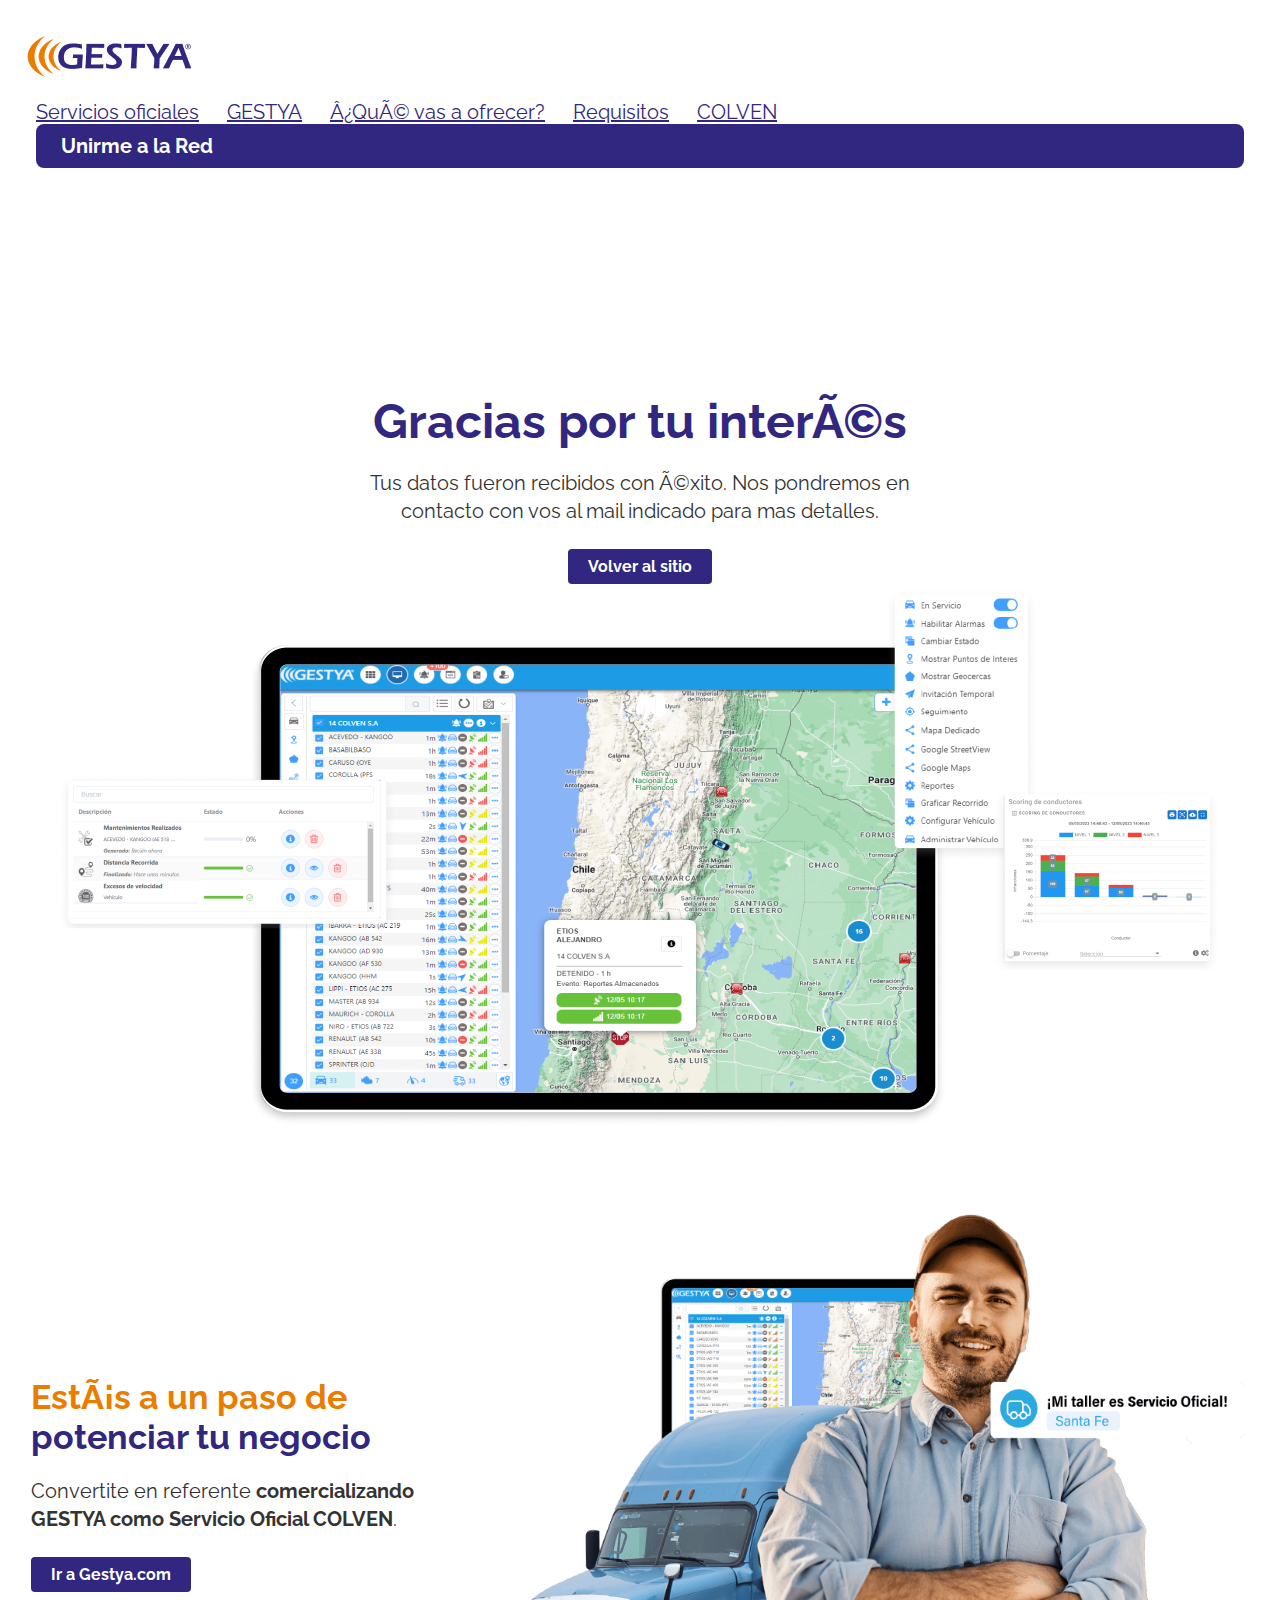
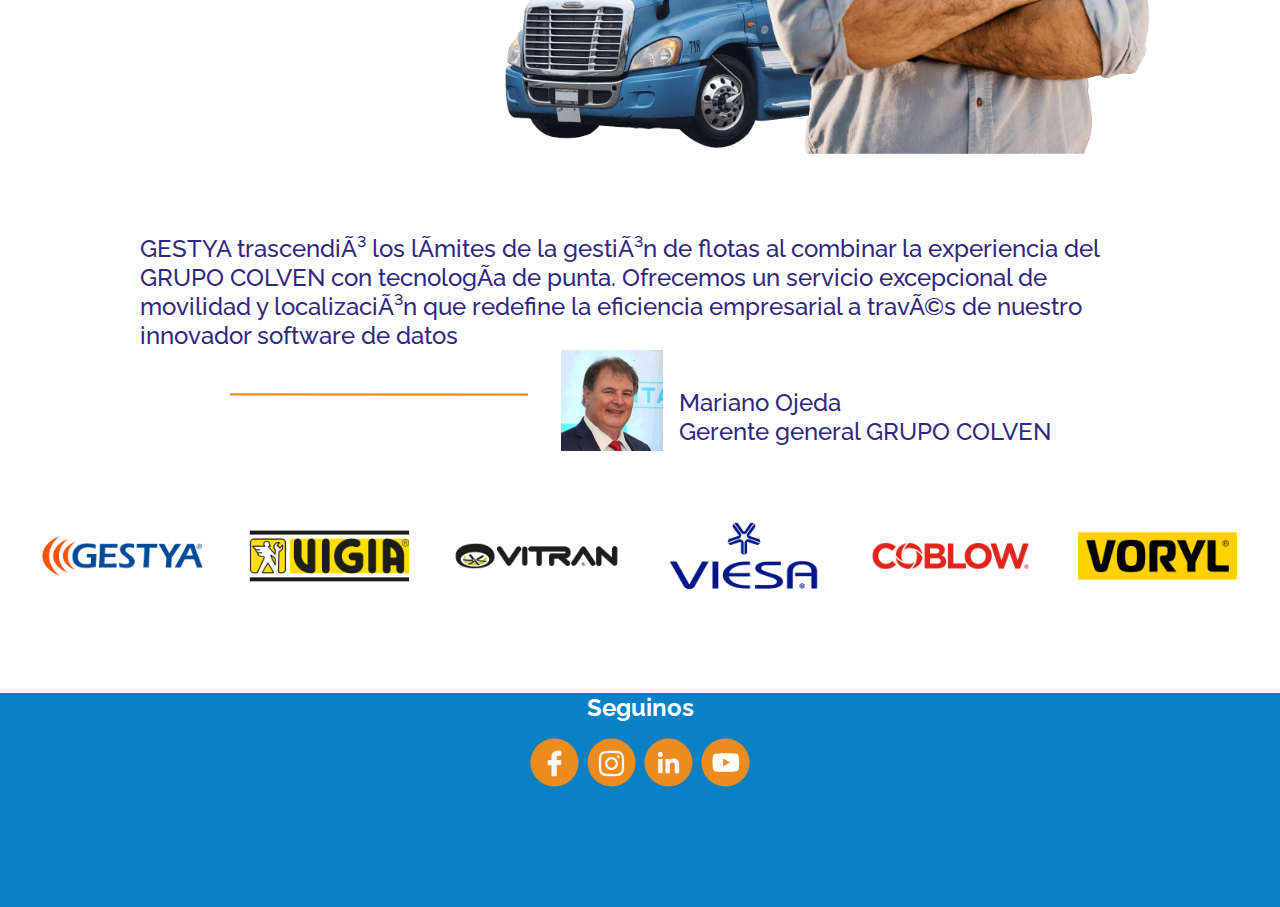
==== commit 8045335f: "V3.1 I've added Meta and Google pixels, since they were not present despite being added a few months" ====
--- a/gracias.html
+++ b/gracias.html
@@ -1,6 +1,56 @@
 <!DOCTYPE html>
-<html lang="en">
+<html lang="es">
   <head>
+    <!-- Google Tag Manager -->
+    <script>
+      (function (w, d, s, l, i) {
+        w[l] = w[l] || [];
+        w[l].push({ "gtm.start": new Date().getTime(), event: "gtm.js" });
+        var f = d.getElementsByTagName(s)[0],
+          j = d.createElement(s),
+          dl = l != "dataLayer" ? "&l=" + l : "";
+        j.async = true;
+        j.src = "https://www.googletagmanager.com/gtm.js?id=" + i + dl;
+        f.parentNode.insertBefore(j, f);
+      })(window, document, "script", "dataLayer", "GTM-NRW9T2M");
+    </script>
+    <!-- End Google Tag Manager -->
+    <!-- Meta Pixel Code -->
+    <script>
+      !(function (f, b, e, v, n, t, s) {
+        if (f.fbq) return;
+        n = f.fbq = function () {
+          n.callMethod
+            ? n.callMethod.apply(n, arguments)
+            : n.queue.push(arguments);
+        };
+        if (!f._fbq) f._fbq = n;
+        n.push = n;
+        n.loaded = !0;
+        n.version = "2.0";
+        n.queue = [];
+        t = b.createElement(e);
+        t.async = !0;
+        t.src = v;
+        s = b.getElementsByTagName(e)[0];
+        s.parentNode.insertBefore(t, s);
+      })(
+        window,
+        document,
+        "script",
+        "https://connect.facebook.net/en_US/fbevents.js"
+      );
+      fbq("init", "651281332997143");
+      fbq("track", "PageView");
+    </script>
+    <noscript
+      ><img
+        height="1"
+        width="1"
+        style="display: none"
+        src="https://www.facebook.com/tr?id=651281332997143&ev=PageView&noscript=1"
+    /></noscript>
+    <!-- End Meta Pixel Code -->
     <meta charset="UTF-8" />
     <meta http-equiv="X-UA-Compatible" content="IE=edge" />
     <meta name="viewport" content="width=device-width, initial-scale=1.0" />
@@ -24,6 +74,16 @@
     <link rel="stylesheet" type="text/css" href="css/styles.css" />
   </head>
   <body>
+    <!-- Google Tag Manager (noscript) -->
+    <noscript
+      ><iframe
+        src="https://www.googletagmanager.com/ns.html?id=GTM-NRW9T2M"
+        height="0"
+        width="0"
+        style="display: none; visibility: hidden"
+      ></iframe
+    ></noscript>
+    <!-- End Google Tag Manager (noscript) -->
     <header class="header">
       <nav class="navbar navbar-expand-xl fixed-top">
         <div class="container-fluid">
--- a/css/styles.css
+++ b/css/styles.css
@@ -1775,87 +1775,6 @@
   -webkit-transform: rotate(90deg);
           transform: rotate(90deg);
 }
-.main .main__M8 form,
-.main .main__M8 .M8__content-footer {
-  max-width: 500px;
-}
-@media only screen and (min-width: 992px) {
-  .main .main__M8 form,
-  .main .main__M8 .M8__content-footer {
-    max-width: none;
-  }
-}
-.main .main__M8 form {
-  -webkit-box-align: center;
-      -ms-flex-align: center;
-          align-items: center;
-  background-color: #fff;
-  border: 0;
-  border-radius: 0.75rem 0.75rem 0 0;
-  display: -webkit-box;
-  display: -ms-flexbox;
-  display: flex;
-  -webkit-box-orient: vertical;
-  -webkit-box-direction: normal;
-      -ms-flex-direction: column;
-          flex-direction: column;
-  padding: 3rem 0 0 0;
-  width: 100%;
-}
-@media only screen and (min-width: 992px) {
-  .main .main__M8 form {
-    -webkit-box-align: start;
-        -ms-flex-align: start;
-            align-items: start;
-    max-width: 675px;
-  }
-}
-.main .main__M8 form iframe {
-  width: 100%;
-}
-.main .main__M8 form .form__footer {
-  -webkit-box-align: center;
-      -ms-flex-align: center;
-          align-items: center;
-  background-color: #312780;
-  color: #fff;
-  display: -webkit-box;
-  display: -ms-flexbox;
-  display: flex;
-  -webkit-box-orient: vertical;
-  -webkit-box-direction: normal;
-      -ms-flex-direction: column;
-          flex-direction: column;
-  -webkit-box-pack: center;
-      -ms-flex-pack: center;
-          justify-content: center;
-  padding: 1.5rem 0.75rem;
-  width: 100%;
-}
-@media only screen and (min-width: 992px) {
-  .main .main__M8 form .form__footer {
-    -webkit-box-orient: horizontal;
-    -webkit-box-direction: normal;
-        -ms-flex-direction: row;
-            flex-direction: row;
-    padding: 0 0.75rem;
-  }
-}
-.main .main__M8 form .form__footer p:first-of-type {
-  font-weight: 700;
-}
-.main .main__M8 form .form__footer > svg {
-  -webkit-transform: rotate(90deg);
-          transform: rotate(90deg);
-}
-@media only screen and (min-width: 992px) {
-  .main .main__M8 form .form__footer > svg {
-    margin: 0 1rem;
-    -webkit-transform: none;
-            transform: none;
-    width: 2px;
-  }
-}
 
 footer {
   -webkit-box-align: center;
@@ -1869,7 +1788,7 @@
   -webkit-box-direction: normal;
       -ms-flex-direction: column;
           flex-direction: column;
-  padding: 7.5rem 0;
+  padding: 0 0 7.5rem 0;
 }
 footer p {
   color: #fff;
